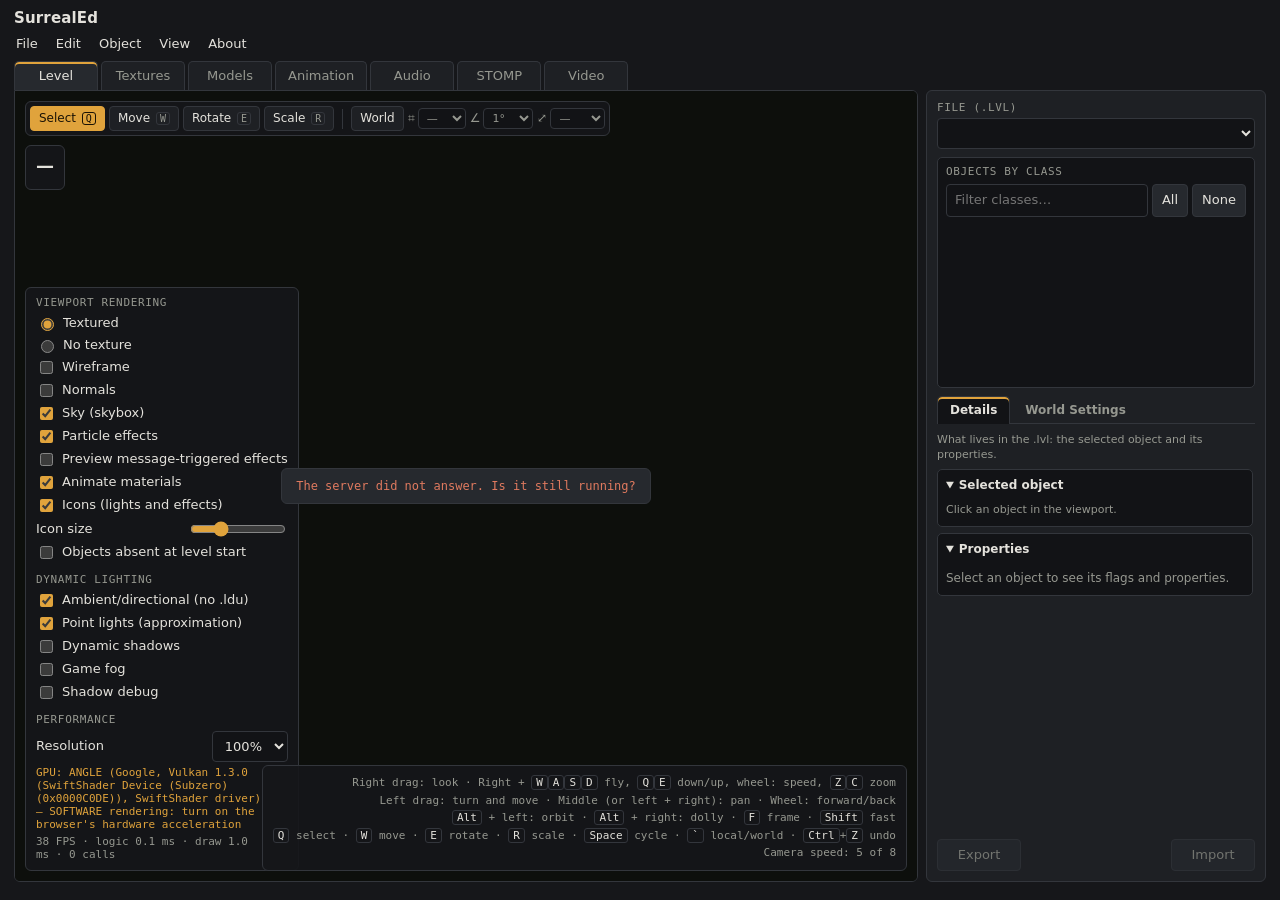
==== Editor/index.html @ 90a60e35 "Add files via upload" ====
<!doctype html>
<html lang="en">
<head>
<meta charset="utf-8">
<meta name="viewport" content="width=device-width,initial-scale=1">
<title>SurrealEd</title>
<link rel="stylesheet" href="RiotEditor.css">
</head>
<body>
<div id="App">
  <header id="TitleBar">
    <div class="Brand"><span class="BrandName">SurrealEd</span> <span class="BrandVersion" id="VersionLabel"></span></div>
    <div class="GameLabel" id="GameLabel"></div>
  </header>

  <nav id="MenuBar" aria-label="Menu">
    <div class="Menu">
      <button class="MenuButton" data-menu="FileMenu" data-i18n="MenuFile">Arquivo</button>
      <div class="MenuList" id="FileMenu" hidden>
        <button data-action="ChooseLevel" data-i18n="ActionChooseLevel">Escolher fase…</button>
        <button data-action="ReloadLevel" data-i18n="ActionReloadLevel">Recarregar fase</button>
        <hr>
        <button data-action="SaveLevel" data-i18n="ActionSave">Salvar .lvl</button>
        <button data-action="RestoreLevel" data-i18n="ActionRestore">Restaurar o .lvl original…</button>
      </div>
    </div>
    <div class="Menu">
      <button class="MenuButton" data-menu="EditMenu" data-i18n="MenuEdit">Editar</button>
      <div class="MenuList" id="EditMenu" hidden>
        <button data-action="Undo" data-i18n="ActionUndo">Undo</button>
        <button data-action="Redo" data-i18n="ActionRedo">Redo</button>
        <hr>
        <button data-action="Copy" data-i18n="ActionCopy">Copy (Ctrl+C)</button>
        <button data-action="Paste" data-i18n="ActionPaste">Paste (Ctrl+V)</button>
        <button data-action="Duplicate" data-i18n="ActionDuplicate">Duplicate (Ctrl+D)</button>
        <button data-action="Delete" data-i18n="ActionDelete">Delete (Del)</button>
        <hr>
        <button data-action="RevertSelection" data-i18n="ActionRevertSelection">Revert selected object</button>
        <button data-action="RevertAll" data-i18n="ActionRevertAll">Revert all changes</button>
      </div>
    </div>
    <div class="Menu">
      <button class="MenuButton" data-menu="ObjectMenu" data-i18n="MenuObject">Objeto</button>
      <div class="MenuList" id="ObjectMenu" hidden>
        <button data-action="FocusSelection" data-i18n="ActionFocusSelection">Enquadrar seleção</button>
        <button data-action="ClearSelection" data-i18n="ActionClearSelection">Limpar seleção</button>
      </div>
    </div>
    <div class="Menu">
      <button class="MenuButton" data-menu="ViewMenu" data-i18n="MenuView">Exibir</button>
      <div class="MenuList" id="ViewMenu" hidden>
        <button data-action="CameraOverview" data-i18n="CameraOverview">Visão geral</button>
        <button data-action="CameraStart" data-i18n="CameraStart">Início da fase</button>
        <hr>
        <button data-action="LanguagePT">Português</button>
        <button data-action="LanguageEN">English</button>
      </div>
    </div>
    <div class="Menu">
      <button class="MenuButton" data-action="About" data-i18n="MenuAbout">Sobre</button>
    </div>
  </nav>

  <nav id="Tabs" role="tablist" aria-label="Módulos">
    <button role="tab" class="Tab" data-tab="Level" aria-selected="true" data-i18n="TabLevel">Fase</button>
    <button role="tab" class="Tab" data-tab="Textures" aria-selected="false" data-i18n="TabTextures">Texturas</button>
    <button role="tab" class="Tab" data-tab="Models" aria-selected="false" data-i18n="TabModels">Modelos</button>
    <button role="tab" class="Tab" data-tab="Animation" aria-selected="false" data-i18n="TabAnimation">Animação</button>
    <button role="tab" class="Tab" data-tab="Audio" aria-selected="false" data-i18n="TabAudio">Áudio</button>
    <button role="tab" class="Tab" data-tab="STOMP" aria-selected="false">STOMP</button>
    <button role="tab" class="Tab" data-tab="Video" aria-selected="false" data-i18n="TabVideo">Vídeo</button>
  </nav>

  <main id="Workspace">
    <section id="ViewportArea" aria-label="Visor 3D">
      <div id="Viewport"></div>

      <div id="InfoOverlay" class="Overlay">
        <div class="InfoFile" id="InfoFile"></div>
        <div class="InfoName" id="InfoName">—</div>
        <dl class="InfoStats" id="InfoStats"></dl>
      </div>

      <div id="GizmoToolbar" class="Overlay" role="toolbar" aria-label="Gizmo">
        <button class="ToolButton" data-gizmo="select" title="Q"><span data-i18n="GizmoSelect">Select</span> <kbd>Q</kbd></button>
        <button class="ToolButton" data-gizmo="translate" title="W"><span data-i18n="GizmoMove">Move</span> <kbd>W</kbd></button>
        <button class="ToolButton" data-gizmo="rotate" title="E"><span data-i18n="GizmoRotate">Rotate</span> <kbd>E</kbd></button>
        <button class="ToolButton" data-gizmo="scale" title="R"><span data-i18n="GizmoScale">Scale</span> <kbd>R</kbd></button>
        <span class="ToolSep"></span>
        <button class="ToolButton" id="GizmoSpace" title="`"></button>
        <label class="ToolSnap" title="Grid"><span>⌗</span><select id="SnapMove"><option value="0">—</option><option value="0.1">0.1</option><option value="0.5">0.5</option><option value="1">1</option><option value="5">5</option></select></label>
        <label class="ToolSnap" title="Rotation"><span>∠</span><select id="SnapRotate"><option value="1">1°</option><option value="5">5°</option><option value="15">15°</option><option value="45">45°</option><option value="90">90°</option></select></label>
        <label class="ToolSnap" title="Scale"><span>⤢</span><select id="SnapScale"><option value="0">—</option><option value="0.1">0.1</option><option value="0.25">0.25</option></select></label>
      </div>

      <div id="RenderOverlay" class="Overlay">
        <div class="RenderTitle" data-i18n="ViewportRendering">Renderização</div>
        <label class="Radio"><input type="radio" name="RenderMode" value="Textured" checked> <span data-i18n="RenderTextured">Com textura</span></label>
        <label class="Radio"><input type="radio" name="RenderMode" value="NoTexture"> <span data-i18n="RenderNoTexture">Sem textura</span></label>
        <label class="Check"><input type="checkbox" id="RenderWireframe"> <span data-i18n="RenderWireframe">Wireframe</span></label>
        <label class="Check"><input type="checkbox" id="RenderNormals"> <span data-i18n="RenderNormals">Normais</span></label>
        <label class="Check"><input type="checkbox" id="RenderSky" checked> <span data-i18n="RenderSky">Céu (skybox)</span></label>
        <label class="Check"><input type="checkbox" id="RenderParticles" checked> <span data-i18n="RenderParticles">Efeitos de partículas</span></label>
        <label class="Check"><input type="checkbox" id="RenderParticlesOff"> <span data-i18n="RenderParticlesOff">Prévia dos efeitos ligados por mensagem</span></label>
        <label class="Check"><input type="checkbox" id="RenderAnimate" checked> <span data-i18n="RenderAnimate">Animar materiais</span></label>
        <label class="Check"><input type="checkbox" id="RenderLightIcons" checked> <span data-i18n="RenderLightIcons">Ícones (luzes e efeitos)</span></label>
        <label class="Check RenderRange"><span data-i18n="IconSize">Tamanho dos ícones</span> <input type="range" id="IconSize" min="0.02" max="0.16" step="0.005" value="0.06"></label>
        <label class="Check"><input type="checkbox" id="RenderDormant"> <span data-i18n="RenderDormant">Objetos fora do jogo no início</span></label>
        <div class="RenderTitle Sub" data-i18n="RenderDynamic">Iluminação dinâmica</div>
        <label class="Check"><input type="checkbox" id="LightWorld" checked> <span data-i18n="LightWorld">Ambiente/direcional (sem .ldu)</span></label>
        <label class="Check"><input type="checkbox" id="LightPoint" checked> <span data-i18n="LightPoint">Point Lights (aproximação)</span></label>
        <label class="Check"><input type="checkbox" id="ShadowOn"> <span data-i18n="ShadowOn">Dynamic shadows (as in game)</span></label>
        <label class="Check"><input type="checkbox" id="RenderFog"> <span data-i18n="RenderFog">Neblina do jogo</span></label>
        <label class="Check"><input type="checkbox" id="ShadowDebug"> <span data-i18n="ShadowDebug">Debug shadows (projection area)</span></label>
        <div class="RenderTitle Sub" data-i18n="Performance">Desempenho</div>
        <label class="Check RenderRange"><span data-i18n="Resolution">Resolução</span>
          <select id="Resolution"><option value="1">100%</option><option value="0.75">75%</option><option value="0.5">50%</option></select></label>
        <div id="PerfGpu" class="PerfLine"></div>
        <div id="PerfStats" class="PerfLine"></div>
      </div>

      <div id="KeysOverlay" class="Overlay Keys"><div data-i18n-html="KeysHelp"></div><div id="SpeedLabel"></div></div>

      <pre id="SelectionOverlay" class="Overlay" hidden aria-live="polite"></pre>

      <div id="StompBar" class="Overlay" hidden role="toolbar" aria-label="STOMP">
        <div class="StompBarRow">
          <b id="StompBarTitle">STOMP</b>
          <button class="ToolButton" id="StompBarPlay" data-i18n="AnimPlay">Play</button>
          <div class="TimeTrack"><input type="range" id="StompBarTime" min="0" max="1" step="0.001" value="0" aria-label="Time"></div>
          <span class="TimeLabel" id="StompBarLabel">0.00 s</span>
          <button class="ToolButton" id="StompBarClose" data-i18n="StompExit">Exit</button>
        </div>
        <div class="StompBarRow">
          <label class="Check"><input type="checkbox" id="StompBarCamera" checked> <span data-i18n="StompSceneCamera">Scene camera</span></label>
          <label class="Check"><input type="checkbox" id="StompBarSound" checked> <span data-i18n="StompSound">Sound</span></label>
          <span class="Muted" id="StompBarNote"></span>
        </div>
        <pre id="StompBarLog"></pre>
      </div>
      <div id="StompSubtitle" hidden></div>

      <div id="Loading" hidden><p id="LoadingText"></p></div>

      <div id="Placeholder" hidden>
        <div class="PlaceholderBox">
          <h2 id="PlaceholderTitle"></h2>
          <p data-i18n="PlaceholderText">Esta aba ainda não foi montada. Por enquanto só a aba Fase funciona.</p>
        </div>
      </div>
    </section>

    <aside id="SidePanel" aria-label="Painel">
      <div class="PanelBlock">
        <label class="BlockLabel" for="LevelSelect" data-i18n="FileSelectLevel">Arquivo (.lvl)</label>
        <select id="LevelSelect"></select>
      </div>

      <section class="Outliner" aria-labelledby="OutlinerTitle">
        <div class="OutlinerHead"><span class="BlockLabel" id="OutlinerTitle" data-i18n="SectionObjects">Objetos por classe</span></div>
        <div class="ClassTools">
          <input type="search" id="ClassFilter" data-i18n-placeholder="FilterPlaceholder" placeholder="Filtrar classes…" aria-label="Filtrar classes">
          <button class="Small" id="ClassAll" data-i18n="ShowAll">Todas</button>
          <button class="Small" id="ClassNone" data-i18n="ShowNone">Nenhuma</button>
        </div>
        <div id="ClassList" class="ClassList"></div>
      </section>

      <div class="PanelTabs" role="tablist" aria-label="Painel">
        <button role="tab" id="TabDetails" aria-controls="DetailsPane" aria-selected="true" data-i18n="PaneDetails">Details</button>
        <button role="tab" id="TabWorld" aria-controls="WorldPane" aria-selected="false" data-i18n="PaneWorld">World Settings</button>
      </div>

      <div class="PanelScroll" id="DetailsPane" role="tabpanel" aria-labelledby="TabDetails">
        <p class="PaneNote" data-i18n="PaneDetailsNote">O que está no .lvl: o objeto selecionado e as propriedades dele.</p>
        <details class="Section" open>
          <summary data-i18n="SectionSelection">Objeto selecionado</summary>
          <pre id="SelectionInfo" class="SelectionInfo Empty" data-i18n="SelectionEmpty">Clique num objeto no visor.</pre>
        </details>

        <details class="Section" open id="PropertiesSection">
          <summary data-i18n="SectionProperties">Properties</summary>
          <div id="PropertiesPanel" class="PropertiesPanel"><p class="Note" data-i18n="PropEmpty">Select an object to see its flags and properties.</p></div>
        </details>
      </div>

      <div class="PanelScroll" id="WorldPane" role="tabpanel" aria-labelledby="TabWorld" hidden>
        <p class="PaneNote" data-i18n="PaneWorldNote">O que vale para a fase inteira e o que ela puxa de fora (World Common, System, FX).</p>
        <details class="Section" open id="EnvironmentSection">
          <summary data-i18n="SectionEnvironment">Level environment</summary>
          <div id="EnvironmentPanel" class="EnvPanel"><p class="Note" data-i18n="EnvLoading">Reading the level environment…</p></div>
        </details>

        <details class="Section">
          <summary data-i18n="SectionLighting">Iluminação</summary>
          <label class="Check"><input type="checkbox" id="LightBaked" checked> <span data-i18n="LightBaked">Luz pré-calculada (.ldu)</span></label>
          <label class="Range"><span data-i18n="LightGain">Brilho</span> <input type="range" id="LightGain" min="0.5" max="4" step="0.05" value="1"><output id="LightGainValue"></output></label>
          <label class="Check"><input type="checkbox" id="SplatFade" checked> <span data-i18n="SplatFade">Terrain detail fades with distance</span></label>
          <label class="Range"><span data-i18n="LightAmbient">Ambiente</span> <input type="range" id="LightAmbient" min="0" max="0.6" step="0.01" value="0.06"><output id="LightAmbientValue"></output></label>
          <div class="ShadowBlock">
            <label class="Check"><input type="checkbox" id="ShadowMarkers"> <span data-i18n="ShadowMarkers">Mark shadow casters</span></label>
            <div class="ShadowFade"><span data-i18n="ShadowFade">Fade (m)</span>
              <input type="number" id="ShadowFadeStart" min="0" max="500" step="1" value="15" aria-label="Fade start">
              <span>→</span>
              <input type="number" id="ShadowFadeEnd" min="1" max="500" step="1" value="30" aria-label="Fade end"></div>
            <p class="Note" id="ShadowStatus"></p>
          </div>
        </details>

        <details class="Section">
          <summary data-i18n="SectionCells">Salas e portais</summary>
          <label class="Check"><input type="checkbox" id="CellShow"> <span data-i18n="CellShow">Mostrar salas, células e portais</span></label>
          <select id="CellSelect" disabled></select>
          <button class="Small" id="CellGo" disabled data-i18n="CellGo">Ir até a sala</button>
          <p class="Note" id="CellNote" data-i18n="CellNote">Laranja: sala escolhida · azul: o que ela enxerga (PVS) · verde: portais.</p>
        </details>
      </div>

      <div class="PanelButtons">
        <button class="Button" disabled data-i18n="Export" title="Em breve">Exportar</button>
        <button class="Button" disabled data-i18n="Import" title="Em breve">Importar</button>
      </div>
    </aside>
    <section id="TexturesPane" class="AssetPane" hidden aria-label="Textures">
      <aside class="AssetList">
        <label class="BlockLabel" for="TexPackage" data-i18n="AssetPackage">Package</label>
        <select id="TexPackage" class="PackageSelect"></select>
        <input type="search" id="TexFilter" data-i18n-placeholder="TexFilterPlaceholder" placeholder="Filter: ref, size, format…" aria-label="Filter textures">
        <div class="AssetCount" id="TexCount"></div>
        <div id="TexGrid" class="TexGrid" role="listbox" aria-label="Textures"></div>
      </aside>
      <section class="AssetStage TexStage" id="TexStage">
        <canvas id="TexCanvas"></canvas>
        <div class="Overlay StageTools" role="toolbar">
          <div class="ToolGroup">
            <button class="ToolButton" data-texzoom="fit" data-i18n="TexFit">Fit</button>
            <button class="ToolButton" data-texzoom="1">1:1</button>
            <button class="ToolButton" data-texzoom="2">2×</button>
            <button class="ToolButton" data-texzoom="4">4×</button>
          </div>
          <div class="ToolGroup">
            <button class="ToolButton" data-texchannel="rgba">RGBA</button>
            <button class="ToolButton" data-texchannel="rgb">RGB</button>
            <button class="ToolButton" data-texchannel="alpha">Alpha</button>
          </div>
          <label class="Check"><input type="checkbox" id="TexTile"> <span data-i18n="TexTile">Tile 3×3</span></label>
        </div>
        <p class="StageEmpty" id="TexEmpty" data-i18n="TexEmpty">Pick a texture on the left.</p>
      </section>
      <aside class="AssetInfo" id="TexInfo"></aside>
    </section>

    <section id="ModelsPane" class="AssetPane" hidden aria-label="Models">
      <aside class="AssetList">
        <label class="BlockLabel" for="ModelPackage" data-i18n="AssetPackage">Package</label>
        <select id="ModelPackage" class="PackageSelect"></select>
        <input type="search" id="ModelFilter" data-i18n-placeholder="ModelFilterPlaceholder" placeholder="Filter: ref or class…" aria-label="Filter models">
        <label class="Check"><input type="checkbox" id="ModelSkinnedOnly"> <span data-i18n="ModelSkinnedOnly">Only skinned (with skeleton)</span></label>
        <div class="AssetCount" id="ModelCount"></div>
        <div id="ModelList" class="AssetRows" role="listbox" aria-label="Models"></div>
      </aside>
      <section class="AssetStage" id="ModelStage">
        <div class="StageViewport" id="ModelViewport"></div>
        <div class="Overlay StageTools" role="toolbar">
          <label class="Radio"><input type="radio" name="ModelRender" value="Textured" checked> <span data-i18n="RenderTextured">Textured</span></label>
          <label class="Radio"><input type="radio" name="ModelRender" value="NoTexture"> <span data-i18n="RenderNoTexture">No texture</span></label>
          <label class="Check"><input type="checkbox" id="ModelWire"> <span data-i18n="RenderWireframe">Wireframe</span></label>
          <label class="Check"><input type="checkbox" id="ModelBones"> <span data-i18n="ShowSkeleton">Skeleton</span></label>
          <label class="Check"><input type="checkbox" id="ModelGrid" checked> <span data-i18n="ShowGrid">Grid</span></label>
        </div>
        <div class="Overlay Keys StageKeys" data-i18n-html="AssetKeys"></div>
        <p class="StageEmpty" id="ModelEmpty" data-i18n="ModelEmpty">Pick a model on the left.</p>
      </section>
      <aside class="AssetInfo" id="ModelInfo"></aside>
    </section>

    <section id="AnimationPane" class="AssetPane" hidden aria-label="Animation">
      <aside class="AssetList">
        <label class="BlockLabel" for="AnimPackage" data-i18n="AssetPackage">Package</label>
        <select id="AnimPackage" class="PackageSelect"></select>
        <input type="search" id="AnimFilter" data-i18n-placeholder="AnimFilterPlaceholder" placeholder="Filter: ref or model…" aria-label="Filter animations">
        <div class="AssetCount" id="AnimCount"></div>
        <div id="AnimList" class="AssetRows" role="listbox" aria-label="Animations"></div>
      </aside>
      <section class="AssetStage" id="AnimStage">
        <div class="StageViewport" id="AnimViewport"></div>
        <div class="Overlay StageTools" role="toolbar">
          <label class="BlockLabel" for="AnimModel" data-i18n="AnimModel">Model</label>
          <select id="AnimModel"></select>
          <label class="Check"><input type="checkbox" id="AnimBones"> <span data-i18n="ShowSkeleton">Skeleton</span></label>
          <label class="Check"><input type="checkbox" id="AnimInPlace" checked> <span data-i18n="AnimInPlace">In place</span></label>
        </div>
        <div class="Timeline" id="AnimTimeline">
          <button class="ToolButton" id="AnimPlay" data-i18n="AnimPlay">Play</button>
          <div class="TimeTrack"><input type="range" id="AnimTime" min="0" max="1" step="0.001" value="0" aria-label="Time"><div class="EventMarks" id="AnimMarks"></div></div>
          <span class="TimeLabel" id="AnimTimeLabel">0.00 s</span>
          <select id="AnimSpeed" aria-label="Speed"><option value="0.25">0.25×</option><option value="0.5">0.5×</option><option value="1" selected>1×</option><option value="2">2×</option></select>
          <label class="Check"><input type="checkbox" id="AnimLoop" checked> <span data-i18n="AnimLoop">Loop</span></label>
        </div>
        <p class="StageEmpty" id="AnimEmpty" data-i18n="AnimEmpty">Pick an animation on the left.</p>
      </section>
      <aside class="AssetInfo" id="AnimInfo"></aside>
    </section>
    <section id="AudioPane" class="AssetPane" hidden aria-label="Audio">
      <aside class="AssetList">
        <label class="BlockLabel" for="AudioPackage" data-i18n="AssetPackage">Package</label>
        <select id="AudioPackage" class="PackageSelect"></select>
        <input type="search" id="AudioFilter" data-i18n-placeholder="AudioFilterPlaceholder" placeholder="Filter: ref or spoken text…" aria-label="Filter sounds">
        <label class="Check"><input type="checkbox" id="AudioSpokenOnly"> <span data-i18n="AudioSpokenOnly">Only lines with text</span></label>
        <div class="AssetCount" id="AudioCount"></div>
        <div id="AudioList" class="AssetRows" role="listbox" aria-label="Sounds"></div>
      </aside>
      <section class="AssetStage MediaStage" id="AudioStage">
        <canvas id="AudioWave" class="WaveCanvas"></canvas>
        <div class="Timeline">
          <button class="ToolButton" id="AudioPlay" data-i18n="AnimPlay">Play</button>
          <button class="ToolButton" id="AudioStop" data-i18n="AudioStop">Stop</button>
          <span class="TimeLabel" id="AudioTime">0.00 s</span>
          <label class="Check"><input type="checkbox" id="AudioLoop"> <span data-i18n="AnimLoop">Loop</span></label>
          <label class="Check"><input type="checkbox" id="AudioLips" checked> <span data-i18n="AudioLips">Lip-sync curve</span></label>
          <label class="Range"><span data-i18n="AudioVolume">Volume</span> <input type="range" id="AudioVolume" min="0" max="1" step="0.05" value="0.8"></label>
        </div>
        <p class="StageEmpty" id="AudioEmpty" data-i18n="AudioEmpty">Pick a sound on the left.</p>
      </section>
      <aside class="AssetInfo" id="AudioInfo"></aside>
    </section>

    <section id="STOMPPane" class="AssetPane" hidden aria-label="STOMP">
      <aside class="AssetList">
        <label class="BlockLabel" for="StompPackage" data-i18n="AssetPackage">Package</label>
        <select id="StompPackage" class="PackageSelect"></select>
        <input type="search" id="StompFilter" data-i18n-placeholder="StompFilterPlaceholder" placeholder="Filter: ref or track name…" aria-label="Filter sequences">
        <div class="AssetCount" id="StompCount"></div>
        <div id="StompList" class="AssetRows" role="listbox" aria-label="Sequences"></div>
      </aside>
      <section class="AssetStage MediaStage StompStage" id="StompStage">
        <div class="DopeSheet" id="StompSheet"></div>
        <canvas id="StompMap" class="StompMap"></canvas>
        <div class="Timeline">
          <button class="ToolButton" id="StompPlay" data-i18n="AnimPlay">Play</button>
          <div class="TimeTrack"><input type="range" id="StompTime" min="0" max="1" step="0.001" value="0" aria-label="Time"></div>
          <span class="TimeLabel" id="StompTimeLabel">0.00 s</span>
          <label class="Check"><input type="checkbox" id="StompSound" checked> <span data-i18n="StompSound">Sound</span></label>
        </div>
        <p class="StageEmpty" id="StompEmpty" data-i18n="StompEmpty">Pick a sequence on the left.</p>
      </section>
      <aside class="AssetInfo" id="StompInfo"></aside>
    </section>

    <section id="VideoPane" class="AssetPane" hidden aria-label="Video">
      <aside class="AssetList">
        <label class="BlockLabel" for="VideoPackage" data-i18n="AssetPackage">Package</label>
        <select id="VideoPackage" class="PackageSelect"></select>
        <div class="AssetCount" id="VideoCount"></div>
        <div id="VideoList" class="AssetRows" role="listbox" aria-label="Videos"></div>
      </aside>
      <section class="AssetStage MediaStage" id="VideoStage">
        <video id="VideoPlayer" controls playsinline hidden></video>
        <p class="StageEmpty" id="VideoEmpty" data-i18n="VideoEmpty">Pick a video on the left.</p>
      </section>
      <aside class="AssetInfo" id="VideoInfo"></aside>
    </section>
  </main>

  <footer id="StatusBar"><span id="StatusText"></span><span id="StatusRight"></span></footer>
</div>

<dialog id="AboutDialog">
  <h2>SurrealEd <span id="AboutVersion"></span></h2>
  <p data-i18n="AboutText">Editor de arquivos do Riot Engine para The Suffering (2004) e The Suffering: Ties That Bind (2005). Lê os arquivos direto da pasta do jogo.</p>
  <p data-i18n="AboutLicense">Licença MIT. Projeto de fã, sem ligação com a Surreal Software, a Midway ou a Warner Bros.</p>
  <form method="dialog"><button class="Button">OK</button></form>
</dialog>

<script src="lib/three.min.js"></script>
<script src="RiotStrings.js"></script>
<script src="RiotTextureDecoder.js"></script>
<script src="RiotTextureEncoder.js"></script>
<script src="RiotCameraControls.js"></script>
<script src="RiotViewport.js"></script>
<script src="lib/TransformControls.js"></script>
<script src="RiotShadows.js"></script>
<script src="RiotStompPlayer.js"></script>
<script src="RiotParticles.js"></script>
<script src="RiotLevelView.js"></script>
<script src="RiotGizmo.js"></script>
<script src="RiotAssetTabs.js"></script>
<script src="RiotMediaTabs.js"></script>
<script src="RiotColorPicker.js"></script>
<script src="RiotEditor.js"></script>
</body>
</html>
---- Editor/RiotEditor.css ----
/* SurrealEd — layout do rascunho no Figma: barra de título, menu, abas, visor à esquerda, painel à direita, barra de status.
   Ferramenta de trabalho: tema escuro neutro, um único acento (âmbar das lâmpadas de sódio do jogo). */
:root {
  --Background: #16171a;
  --Surface: #1e2024;
  --SurfaceRaised: #26292e;
  --Field: #121316;
  --Line: #33363c;
  --Text: #e4e2dc;
  --Muted: #969890;
  --Accent: #e0a33c;
  --AccentText: #1b1305;
  --Danger: #e07a5f;
  --FontUI: system-ui, -apple-system, "Segoe UI", Roboto, sans-serif;
  --FontMono: ui-monospace, "Cascadia Mono", Consolas, "SFMono-Regular", monospace;
  color-scheme: dark;
}
* { box-sizing: border-box; }
html, body { height: 100%; margin: 0; }
body { background: var(--Background); color: var(--Text); font: 13px/1.4 var(--FontUI); overflow: hidden; }
button, input, select { font: inherit; color: inherit; }
button:focus-visible, select:focus-visible, input:focus-visible, summary:focus-visible { outline: 2px solid var(--Accent); outline-offset: 1px; }

#App { display: grid; grid-template-rows: auto auto auto 1fr auto; height: 100vh; }

/* barra de título e menu */
#TitleBar { display: flex; align-items: baseline; justify-content: space-between; gap: 12px; padding: 8px 14px 2px; }
.BrandName { font-weight: 700; font-size: 15px; letter-spacing: .01em; }
.BrandVersion { font: 12px var(--FontMono); color: var(--Muted); }
.GameLabel { font: 12px var(--FontMono); color: var(--Accent); text-align: right; overflow: hidden; text-overflow: ellipsis; white-space: nowrap; }
#MenuBar { display: flex; gap: 2px; padding: 0 8px 4px; }
.Menu { position: relative; }
.MenuButton { background: none; border: 0; padding: 4px 8px; border-radius: 4px; cursor: pointer; color: var(--Text); }
.MenuButton:hover, .MenuButton[aria-expanded="true"] { background: var(--SurfaceRaised); }
.MenuList { position: absolute; top: 100%; left: 0; z-index: 20; min-width: 210px; background: var(--SurfaceRaised); border: 1px solid var(--Line);
  border-radius: 6px; padding: 4px; display: flex; flex-direction: column; box-shadow: 0 8px 24px #0008; }
.MenuList[hidden] { display: none; }
.MenuList button { text-align: left; background: none; border: 0; padding: 6px 10px; border-radius: 4px; cursor: pointer; }
.MenuList button:hover:not(:disabled) { background: var(--Accent); color: var(--AccentText); }
.MenuList button:disabled { color: var(--Muted); cursor: default; }
.MenuList hr { border: 0; border-top: 1px solid var(--Line); margin: 4px 2px; width: auto; }

/* abas */
#Tabs { display: flex; gap: 3px; padding: 0 14px; overflow-x: auto; scrollbar-width: none; }
.Tab { flex: none; min-width: 84px; padding: 5px 12px; background: var(--Surface); border: 1px solid var(--Line); border-bottom: 0;
  border-radius: 5px 5px 0 0; color: var(--Muted); cursor: pointer; }
.Tab:hover { color: var(--Text); }
.Tab[aria-selected="true"] { background: var(--SurfaceRaised); color: var(--Text); box-shadow: inset 0 2px 0 var(--Accent); }

/* área de trabalho */
#Workspace { display: grid; grid-template-columns: minmax(0, 1fr) 340px; gap: 8px; padding: 0 14px 8px; min-height: 0; }
#ViewportArea { position: relative; background: #0d0f0c; border: 1px solid var(--Line); border-radius: 0 6px 6px 6px; overflow: hidden; min-height: 0; }
#Viewport { position: absolute; inset: 0; }
#Viewport canvas { display: block; width: 100%; height: 100%; outline: none; }

.Overlay { position: absolute; background: #16171ae6; border: 1px solid var(--Line); border-radius: 6px; padding: 8px 10px; }
#InfoOverlay { top: 54px; left: 10px; max-width: min(320px, calc(100% - 20px)); pointer-events: none; }
.InfoFile { font: 11px var(--FontMono); color: var(--Accent); text-transform: uppercase; letter-spacing: .06em; }
.InfoName { font-weight: 700; font-size: 18px; line-height: 1.15; margin: 2px 0 4px; overflow-wrap: anywhere; }
.InfoStats { display: grid; grid-template-columns: auto auto; gap: 1px 10px; margin: 0; font: 11px var(--FontMono); color: var(--Muted); }
.InfoStats dd { margin: 0; color: var(--Text); text-align: right; font-variant-numeric: tabular-nums; }
#RenderOverlay { left: 10px; bottom: 10px; display: flex; flex-direction: column; gap: 2px; }
.RenderTitle { font: 11px var(--FontMono); color: var(--Muted); text-transform: uppercase; letter-spacing: .06em; margin-bottom: 2px; }
.Keys { right: 10px; bottom: 10px; font: 11px/1.6 var(--FontMono); color: var(--Muted); pointer-events: none; text-align: right; }
.Keys kbd { font: inherit; color: var(--Text); border: 1px solid var(--Line); border-radius: 3px; padding: 0 4px; }
#SelectionOverlay { right: 10px; top: 54px; max-width: min(360px, calc(100% - 20px)); margin: 0; font: 11px/1.5 var(--FontMono); white-space: pre-wrap;
  word-break: break-word; border-color: var(--Accent); }
#SelectionOverlay[hidden] { display: none; }
#Loading { position: absolute; inset: 0; display: flex; align-items: center; justify-content: center; pointer-events: none; }
#Loading[hidden] { display: none; }
#Loading p { background: var(--SurfaceRaised); border: 1px solid var(--Line); border-radius: 6px; padding: 10px 14px; font: 12px var(--FontMono); }
#Loading p.Error { color: var(--Danger); }
#Placeholder { position: absolute; inset: 0; display: flex; align-items: center; justify-content: center; background: var(--Background); }
#Placeholder[hidden] { display: none; }
.PlaceholderBox { max-width: 360px; text-align: center; color: var(--Muted); padding: 16px; }
.PlaceholderBox h2 { color: var(--Text); margin: 0 0 8px; font-size: 18px; }

/* painel lateral */
#SidePanel { display: flex; flex-direction: column; gap: 8px; min-height: 0; background: var(--Surface); border: 1px solid var(--Line); border-radius: 6px; padding: 10px; }
.PanelBlock { display: flex; flex-direction: column; gap: 4px; }
.BlockLabel { font: 11px var(--FontMono); color: var(--Muted); text-transform: uppercase; letter-spacing: .06em; }
select, input[type=search] { width: 100%; background: var(--Field); border: 1px solid var(--Line); border-radius: 4px; padding: 6px 8px; }
.PanelScroll { flex: 1; min-height: 0; overflow: auto; display: flex; flex-direction: column; gap: 6px; padding-right: 2px; }
.Section { background: var(--Field); border: 1px solid var(--Line); border-radius: 5px; padding: 0 8px; }
.Section summary { cursor: pointer; padding: 7px 0; font-weight: 600; font-size: 12px; list-style-position: inside; }
.Section[open] { padding-bottom: 8px; }
.Section > * + * { margin-top: 6px; }
.ClassTools { display: grid; grid-template-columns: 1fr auto auto; gap: 4px; }
.ClassList { display: flex; flex-direction: column; overflow: auto; min-height: 0; flex: 1; }
.ClassList label { display: flex; align-items: center; gap: 6px; padding: 2px 0; cursor: pointer; }
.ClassList label .Name { overflow: hidden; text-overflow: ellipsis; white-space: nowrap; }
.ClassList label .Count { margin-left: auto; font: 11px var(--FontMono); color: var(--Muted); font-variant-numeric: tabular-nums; }
.ClassList label[hidden] { display: none; }
.SelectionInfo { margin: 0; font: 11px/1.55 var(--FontMono); white-space: pre-wrap; word-break: break-word; }
.SelectionInfo.Empty { color: var(--Muted); font-family: var(--FontUI); }
.Check, .Radio { display: flex; align-items: center; gap: 6px; cursor: pointer; padding: 1px 0; }
input[type=checkbox], input[type=radio], input[type=range] { accent-color: var(--Accent); }
.Range { display: grid; grid-template-columns: 70px 1fr 48px; align-items: center; gap: 6px; color: var(--Muted); font-size: 12px; }
.Range output { font: 11px var(--FontMono); color: var(--Text); text-align: right; }
.Note { margin: 0; color: var(--Muted); font-size: 12px; }
.Small, .Button { background: var(--SurfaceRaised); border: 1px solid var(--Line); border-radius: 4px; padding: 4px 9px; cursor: pointer; }
.Small:hover:not(:disabled), .Button:hover:not(:disabled) { border-color: var(--Accent); }
.Small:disabled, .Button:disabled { color: var(--Muted); cursor: not-allowed; opacity: .7; }
.PanelButtons { display: flex; justify-content: space-between; gap: 8px; }
.PanelButtons .Button { min-width: 84px; padding: 6px 12px; }

#StatusBar { display: flex; justify-content: space-between; gap: 12px; padding: 4px 14px 6px; font: 11px var(--FontMono); color: var(--Muted); }
#StatusRight { text-align: right; }

dialog { background: var(--SurfaceRaised); color: var(--Text); border: 1px solid var(--Line); border-radius: 8px; max-width: 420px; }
dialog::backdrop { background: #0009; }
dialog h2 { margin-top: 0; font-size: 18px; }

@media (max-width: 760px) {
  #App { height: auto; min-height: 100vh; }
  body { overflow: auto; }
  #Workspace { grid-template-columns: 1fr; padding: 0 8px 8px; }
  #Tabs { padding: 0 8px; }
  #ViewportArea { height: 62vh; }
  #SidePanel { max-height: none; }
  .Keys { display: none; }
}
@media (prefers-reduced-motion: reduce) { * { transition: none !important; } }

/* painel de propriedades / properties panel */
.PropertiesPanel { display: flex; flex-direction: column; gap: 8px; }
.PropHeader { font: 11px/1.5 var(--FontMono); color: var(--Muted); }
.PropHeader b { color: var(--Text); font: 600 13px var(--FontUI); display: block; }
.PropGroupTitle { font: 11px var(--FontMono); color: var(--Muted); text-transform: uppercase; letter-spacing: .06em; margin-top: 2px; }
.TransformGrid { display: grid; grid-template-columns: 62px repeat(3, minmax(0, 1fr)); gap: 3px 4px; align-items: center; font-size: 12px; }
.TransformGrid span { color: var(--Muted); }
.TransformGrid input { width: 100%; min-width: 0; background: var(--Surface); border: 1px solid var(--Line); border-radius: 3px; padding: 2px 4px; font: 11px var(--FontMono); }
.FlagList { display: flex; flex-direction: column; }
.FlagList label { display: flex; align-items: center; gap: 6px; font-size: 12px; padding: 1px 0; }
.FlagList label.Unconfirmed span.Name { color: var(--Muted); }
.FlagList code { margin-left: auto; font: 10px var(--FontMono); color: var(--Muted); }
.PropTable { width: 100%; border-collapse: collapse; font-size: 11px; table-layout: fixed; }
.PropTable th { text-align: left; font: 10px var(--FontMono); color: var(--Muted); text-transform: uppercase; padding: 2px 4px; border-bottom: 1px solid var(--Line); }
.PropTable td { padding: 3px 4px; border-bottom: 1px solid #ffffff0d; vertical-align: top; overflow-wrap: anywhere; }
.PropTable td.Index { width: 28px; font-family: var(--FontMono); color: var(--Muted); }
.PropTable td.Type { width: 58px; font-family: var(--FontMono); color: var(--Muted); }
.PropTable td.Value { font-family: var(--FontMono); }
.PropTable tr.Overridden td.Value { color: var(--Accent); }
.PropTable td.Value small { display: block; color: var(--Muted); }
.PropTable .PropName { display: block; font-family: var(--FontUI); color: var(--Text); }
.PropFilter { display: flex; align-items: center; gap: 6px; font-size: 12px; }

/* barra do gizmo / gizmo toolbar */
#GizmoToolbar { top: 10px; left: 10px; display: flex; align-items: center; gap: 4px; padding: 4px; flex-wrap: wrap; max-width: calc(100% - 20px); }
.ToolButton { background: var(--Surface); border: 1px solid var(--Line); border-radius: 4px; padding: 3px 8px; cursor: pointer; font-size: 12px; }
.ToolButton kbd { font: 10px var(--FontMono); color: var(--Muted); border: 1px solid var(--Line); border-radius: 3px; padding: 0 3px; margin-left: 2px; }
.ToolButton[aria-pressed="true"] { background: var(--Accent); color: var(--AccentText); border-color: var(--Accent); }
.ToolButton[aria-pressed="true"] kbd { color: var(--AccentText); border-color: var(--AccentText); }
.ToolSep { width: 1px; height: 20px; background: var(--Line); margin: 0 4px; }
.ToolSnap { display: flex; align-items: center; gap: 3px; font-size: 12px; color: var(--Muted); }
.ToolSnap select { width: auto; padding: 2px 4px; font-size: 11px; }
.TransformGrid input.Changed { border-color: var(--Accent); color: var(--Accent); }
#StatusText.Dirty { color: var(--Accent); }

/* ambiente da fase / level environment */
.EnvPanel { display: flex; flex-direction: column; gap: 8px; }
.EnvHead { font: 11px/1.5 var(--FontMono); color: var(--Muted); }
.EnvHead b { color: var(--Text); font: 600 12px var(--FontUI); }
.EnvCard { border: 1px solid var(--Line); border-radius: 5px; padding: 7px 8px; display: flex; flex-direction: column; gap: 4px; background: var(--Field); }
.EnvCard.Main { border-color: var(--Accent); }
.EnvCardTitle { display: flex; justify-content: space-between; gap: 6px; align-items: baseline; flex-wrap: wrap; }
.EnvCardTitle b { font-weight: 600; }
.EnvTag { font: 10px var(--FontMono); padding: 0 5px; border-radius: 3px; background: var(--SurfaceRaised); color: var(--Muted); white-space: nowrap; }
.EnvTag.Shared { color: var(--Accent); background: #3a2c12; }
.EnvFrom { font: 11px var(--FontMono); color: var(--Muted); }
.EnvFields { display: grid; grid-template-columns: auto minmax(0, 1fr); gap: 1px 10px; font-size: 11.5px; }
.EnvFields .Label { white-space: nowrap; }
.EnvFields .Label.Unknown { color: var(--Muted); }
.EnvFields .Value { font-family: var(--FontMono); text-align: right; display: flex; flex-wrap: wrap; gap: 0 5px; align-items: center; justify-content: flex-end; min-width: 0; overflow-wrap: anywhere; }
.EnvFields .Value small { color: var(--Muted); }
.Swatch { width: 12px; height: 12px; border-radius: 2px; border: 1px solid #ffffff40; display: inline-block; }
.EnvUsedBy { font-size: 11px; color: var(--Muted); overflow-wrap: anywhere; }
.EnvList { display: flex; flex-direction: column; gap: 2px; }
.EnvRow { display: grid; grid-template-columns: auto 1fr auto; gap: 6px; align-items: center; font: 11px var(--FontMono); padding: 2px 0; }
.EnvRow .Small { padding: 1px 7px; font: 11px var(--FontUI); }
.EnvSub { font: 11px var(--FontMono); color: var(--Muted); text-transform: uppercase; letter-spacing: .06em; margin-top: 4px; }

/* outliner + abas Details / World Settings (como na Unreal) */
.Outliner { display: flex; flex-direction: column; gap: 6px; background: var(--Field); border: 1px solid var(--Line); border-radius: 5px; padding: 7px 8px; height: 30%; min-height: 150px; }
.OutlinerHead { display: flex; justify-content: space-between; align-items: baseline; }
.PanelTabs { display: flex; gap: 2px; border-bottom: 1px solid var(--Line); }
.PanelTabs button { background: none; border: 1px solid transparent; border-bottom: none; border-radius: 5px 5px 0 0; padding: 5px 12px; cursor: pointer; color: var(--Muted); font-weight: 600; font-size: 12px; margin-bottom: -1px; }
.PanelTabs button[aria-selected="true"] { background: var(--Field); border-color: var(--Line); color: var(--Text); box-shadow: inset 0 2px 0 var(--Accent); }
.PanelTabs button:hover { color: var(--Text); }
.PaneNote { margin: 0; font-size: 11px; color: var(--Muted); }
.PanelScroll[hidden] { display: none; }

/* abas de recursos: Texturas, Modelos, Animação / asset tabs */
#Workspace.AssetMode { grid-template-columns: minmax(0, 1fr); }
#Workspace.AssetMode #ViewportArea, #Workspace.AssetMode #SidePanel { display: none; }
.AssetPane { display: grid; grid-template-columns: 300px minmax(0, 1fr) 300px; gap: 8px; min-height: 0; }
.AssetPane[hidden] { display: none; }
.AssetList, .AssetInfo { display: flex; flex-direction: column; gap: 6px; min-height: 0; background: var(--Surface); border: 1px solid var(--Line); border-radius: 6px; padding: 10px; }
.AssetInfo { overflow: auto; }
.AssetList input[type=search], .AssetList select, .StageTools select { background: var(--Field); border: 1px solid var(--Line); border-radius: 4px; padding: 5px 7px; color: var(--Text); min-width: 0; }
.AssetCount { font: 11px var(--FontMono); color: var(--Muted); }
.AssetStage { position: relative; background: #0d0f0c; border: 1px solid var(--Line); border-radius: 0 6px 6px 6px; overflow: hidden; min-height: 0; }
.StageViewport { position: absolute; inset: 0; }
.StageViewport canvas { display: block; width: 100%; height: 100%; outline: none; }
.StageTools { top: 10px; left: 10px; display: flex; flex-wrap: wrap; gap: 6px 12px; align-items: center; max-width: calc(100% - 20px); }
.ToolGroup { display: flex; gap: 2px; }
.StageKeys { right: 10px; bottom: 10px; }
.StageEmpty { position: absolute; inset: 0; margin: 0; display: flex; align-items: center; justify-content: center; color: var(--Muted); pointer-events: none; }
.StageEmpty[hidden] { display: none; }
.ToolButton[aria-pressed="true"] { background: var(--Accent); color: var(--AccentText); border-color: var(--Accent); }

/* lista de linhas (modelos, animações) */
.AssetRows { flex: 1; min-height: 0; overflow: auto; display: flex; flex-direction: column; border-top: 1px solid var(--Line); }
.AssetRow { display: grid; grid-template-columns: auto 1fr auto; gap: 2px 8px; padding: 5px 6px; border-bottom: 1px solid #ffffff0d; cursor: pointer; align-items: baseline; }
.AssetRow:hover { background: var(--SurfaceRaised); }
.AssetRow[aria-selected="true"] { background: #3a2c12; box-shadow: inset 2px 0 0 var(--Accent); }
.AssetRow .Ref { font: 12px var(--FontMono); }
.AssetRow .Name { min-width: 0; overflow: hidden; text-overflow: ellipsis; white-space: nowrap; }
.AssetRow .Meta { font: 11px var(--FontMono); color: var(--Muted); text-align: right; white-space: nowrap; }
.AssetRow .Sub { grid-column: 1 / -1; font: 11px var(--FontMono); color: var(--Muted); overflow: hidden; text-overflow: ellipsis; white-space: nowrap; }
.Badge { font: 10px var(--FontMono); padding: 0 5px; border-radius: 3px; background: var(--SurfaceRaised); color: var(--Muted); }
.Badge.Accent { color: var(--Accent); background: #3a2c12; }

/* grade de texturas */
.TexGrid { flex: 1; min-height: 0; overflow: auto; display: grid; grid-template-columns: repeat(auto-fill, minmax(84px, 1fr)); gap: 6px; align-content: start; border-top: 1px solid var(--Line); padding-top: 6px; }
.TexTile { display: flex; flex-direction: column; gap: 2px; padding: 3px; border: 1px solid transparent; border-radius: 4px; cursor: pointer; background: none; color: inherit; text-align: left; }
.TexTile:hover { border-color: var(--Line); }
.TexTile[aria-selected="true"] { border-color: var(--Accent); background: #3a2c12; }
.TexTile canvas { width: 100%; aspect-ratio: 1; display: block; border-radius: 2px;
  background: repeating-conic-gradient(#2a2c30 0% 25%, #1c1d20 0% 50%) 0 0 / 12px 12px; image-rendering: auto; }
.TexTile span { font: 10px var(--FontMono); color: var(--Muted); overflow: hidden; text-overflow: ellipsis; white-space: nowrap; }
.TexTile b { font: 11px var(--FontMono); font-weight: 400; color: var(--Text); }
.TexStage { background: repeating-conic-gradient(#202226 0% 25%, #17181b 0% 50%) 0 0 / 24px 24px; }
.TexStage canvas { position: absolute; left: 50%; top: 50%; transform: translate(-50%, -50%); image-rendering: pixelated; box-shadow: 0 0 0 1px #ffffff20; }


/* painel de informações */
.InfoTitle { font-weight: 700; font-size: 16px; overflow-wrap: anywhere; }
.InfoSub { font: 11px var(--FontMono); color: var(--Muted); }
.InfoGrid { display: grid; grid-template-columns: auto minmax(0, 1fr); gap: 2px 12px; font-size: 12px; margin: 0; }
.InfoGrid dt { color: var(--Muted); }
.InfoGrid dd { margin: 0; font-family: var(--FontMono); text-align: right; overflow-wrap: anywhere; }
.InfoHeading { font: 11px var(--FontMono); color: var(--Muted); text-transform: uppercase; letter-spacing: .06em; margin-top: 6px; }
.InfoTable { width: 100%; border-collapse: collapse; font: 11px var(--FontMono); table-layout: fixed; }
.InfoTable th { text-align: left; color: var(--Muted); font-weight: 400; border-bottom: 1px solid var(--Line); padding: 2px 3px; }
.InfoTable td { padding: 2px 3px; border-bottom: 1px solid #ffffff0d; overflow-wrap: anywhere; vertical-align: top; }
.InfoTable tr.Link { cursor: pointer; }
.InfoTable tr.Link:hover td { background: var(--SurfaceRaised); }
.InfoActions { display: flex; gap: 6px; flex-wrap: wrap; }

/* linha do tempo / timeline */
.Timeline { position: absolute; left: 10px; right: 10px; bottom: 10px; display: flex; align-items: center; gap: 10px; background: #16171ae6; border: 1px solid var(--Line); border-radius: 6px; padding: 6px 10px; }
.Timeline select { background: var(--Field); border: 1px solid var(--Line); border-radius: 4px; padding: 3px 5px; flex: none; width: auto; }
.Timeline > .ToolButton, .Timeline > label { flex: none; }
.TimeTrack { position: relative; flex: 1 1 auto; min-width: 80px; }
.TimeTrack input { width: 100%; accent-color: var(--Accent); }
.EventMarks { position: absolute; left: 0; right: 0; top: -6px; height: 6px; pointer-events: none; }
.EventMarks i { position: absolute; top: 0; width: 2px; height: 6px; background: var(--Accent); transform: translateX(-1px); }
.EventMarks i.Attached { background: #6fbfac; }
.TimeLabel { font: 12px var(--FontMono); min-width: 9ch; text-align: right; font-variant-numeric: tabular-nums; }
#AnimStage .StageTools .BlockLabel { margin-right: -6px; }
#AnimModel { max-width: 260px; }
@media (max-width: 1100px) { .AssetPane { grid-template-columns: 240px minmax(0, 1fr); } .AssetInfo { grid-column: 1 / -1; max-height: 40vh; } }

/* abas Áudio, STOMP e Vídeo / media tabs */
.MediaStage { background: var(--Field); }
.WaveCanvas { position: absolute; left: 0; right: 0; top: 0; bottom: 60px; width: 100%; height: calc(100% - 60px); cursor: pointer; }
.StompStage .DopeSheet { position: absolute; left: 0; right: 0; top: 0; height: calc(62% - 30px); overflow: auto; border-bottom: 1px solid var(--Line); }
.StompMap { position: absolute; left: 0; right: 0; bottom: 60px; height: calc(38% - 30px); width: 100%; }
.DopeRow { display: grid; grid-template-columns: 190px minmax(0, 1fr); border-bottom: 1px solid #ffffff0d; min-height: 24px; }
.DopeRow.Head { position: sticky; top: 0; background: var(--Surface); z-index: 2; border-bottom: 1px solid var(--Line); }
.DopeName { padding: 3px 8px; font-size: 12px; overflow: hidden; text-overflow: ellipsis; white-space: nowrap; border-right: 1px solid var(--Line); cursor: pointer; }
.DopeName small { display: block; font: 10px var(--FontMono); color: var(--Muted); overflow: hidden; text-overflow: ellipsis; }
.DopeRow.Selected .DopeName { background: #3a2c12; }
.DopeLane { position: relative; }
.DopeLane i { position: absolute; top: 50%; width: 8px; height: 8px; margin: -4px 0 0 -4px; border-radius: 2px; cursor: pointer; transform: rotate(45deg); border: 1px solid #0006; }
.DopeLane i.Selected { outline: 2px solid var(--Text); }
.DopeLane .Playhead, .DopeRuler .Playhead { position: absolute; top: 0; bottom: 0; width: 1px; background: var(--Accent); pointer-events: none; }
.DopeRuler { position: relative; height: 22px; font: 10px var(--FontMono); color: var(--Muted); }
.DopeRuler span { position: absolute; top: 4px; transform: translateX(-50%); }
.EventLegend { display: flex; flex-wrap: wrap; gap: 4px 10px; font-size: 11px; color: var(--Muted); }
.EventLegend b { display: inline-block; width: 8px; height: 8px; border-radius: 2px; margin-right: 4px; transform: rotate(45deg); }
#VideoPlayer { position: absolute; inset: 10px; width: calc(100% - 20px); height: calc(100% - 20px); background: #000; object-fit: contain; }
.Spoken { font-size: 12px; font-style: italic; color: var(--Text); border-left: 2px solid var(--Accent); padding: 2px 8px; margin: 4px 0; }

/* sombras dinâmicas / dynamic shadows */
.ShadowBlock { border-top: 1px solid var(--Line); margin-top: 8px; padding-top: 8px; }
.ShadowFade { display: flex; align-items: center; gap: 6px; margin: 4px 0; font-size: 12px; color: var(--Muted); }
.ShadowFade input { width: 64px; background: var(--Field); color: var(--Text); border: 1px solid var(--Line); border-radius: 4px; padding: 2px 4px; font: 12px var(--FontMono); }
.ShadowToggle { display: flex; align-items: center; gap: 6px; margin: 6px 0 2px; font-size: 12px; }
.ShadowToggle small { color: var(--Muted); }

/* flags alteradas / changed flags */
.FlagList label.Changed .Name { color: var(--Accent); }
.FlagList label.Changed::after { content: '•'; color: var(--Accent); margin-left: 4px; }

/* links e entradas/saídas / links and message slots */
.SlotBadge { display: inline-block; font: 10px var(--FontMono); padding: 0 4px; border-radius: 3px; margin-right: 6px; }
.SlotBadge.In { background: #2c4a63; color: #cfe6ff; }
.SlotBadge.Out { background: #5a4214; color: #ffe2a8; }
.LinkSends { font: 11px var(--FontMono); color: var(--Text); margin: 4px 0; word-break: break-word; }
.LinkTable tr.Link { cursor: pointer; }
.LinkTable tr.Link:hover td { background: #ffffff0d; }
.LinkTable tr.Missing td { color: var(--Danger); }

/* seletor de cor e editor de luz / colour picker and light editor */
.RenderTitle.Sub { margin-top: 8px; }
.LightEditor { display: grid; gap: 8px; margin: 6px 0 10px; }
.ColorPicker { background: #232323; border: 1px solid var(--Line); border-radius: 6px; padding: 8px; display: grid; gap: 8px; }
.CpTop { display: flex; gap: 8px; align-items: flex-start; }
.CpWheel { width: 150px; height: 150px; cursor: crosshair; touch-action: none; }
.CpValue { width: 16px; height: 150px; border-radius: 3px; cursor: ns-resize; touch-action: none; }
.CpSwatches { display: grid; gap: 2px; font-size: 11px; color: var(--Muted); flex: 1; min-width: 50px; }
.CpSwatches button { height: 28px; border: 1px solid #555; border-radius: 3px; cursor: pointer; }
.CpSwatches button:disabled { cursor: default; }
.CpSliders { display: grid; gap: 4px; }
.CpRow { display: grid; grid-template-columns: 14px 1fr 58px; gap: 6px; align-items: center; font: 11px var(--FontMono); }
.CpTrack { display: block; height: 12px; border-radius: 3px; border: 1px solid #444; }
.CpTrack input { width: 100%; margin: 0; height: 12px; opacity: 0.85; background: transparent; accent-color: #fff; }
.CpRow input[type=number], .CpHex input, .LightNumber { background: var(--Field); color: var(--Text); border: 1px solid var(--Line); border-radius: 3px; padding: 1px 4px; font: 11px var(--FontMono); width: 100%; }
.CpHex { display: flex; gap: 6px; align-items: center; font: 11px var(--FontMono); justify-content: flex-end; }
.CpHex input { width: 80px; }
.LightRow { display: flex; gap: 10px; align-items: center; flex-wrap: wrap; font-size: 12px; }
.LightIntensity { display: flex; gap: 6px; align-items: center; flex: 1; }
.LightIntensity input[type=range] { flex: 1; accent-color: var(--Accent); }
.LightNumber { width: 64px !important; }

/* edição de propriedades / property editing */
.PropInput { width: 100%; max-width: 160px; background: var(--Field); color: var(--Text); border: 1px solid var(--Line); border-radius: 3px; padding: 1px 4px; font: 11px var(--FontMono); }
select.PropInput { max-width: 200px; }
.PropSwatch { display: inline-flex; align-items: center; gap: 6px; background: var(--Field); color: var(--Text); border: 1px solid var(--Line); border-radius: 3px; padding: 1px 6px; font: 11px var(--FontMono); cursor: pointer; }
.PropSwatch::before { content: ''; width: 14px; height: 14px; border-radius: 2px; background: var(--Swatch); border: 1px solid #0008; }
.PropTable tr.Edited td.Index::after { content: ' •'; color: var(--Accent); }
.ColorPopup { position: fixed; z-index: 50; width: 290px; box-shadow: 0 10px 30px #000a; }
.ColorPopupClose { position: absolute; right: 6px; top: 4px; z-index: 2; background: none; border: none; color: var(--Muted); font-size: 18px; cursor: pointer; }

/* PT: reprodução de STOMP na fase / EN: STOMP playback in the level */
#StompBar { top: 54px; left: 50%; transform: translateX(-50%); width: min(620px, calc(100% - 20px)); display: flex; flex-direction: column; gap: 6px; z-index: 3; }
#StompBar[hidden], #StompSubtitle[hidden] { display: none; }
.StompBarRow { display: flex; align-items: center; gap: 8px; flex-wrap: wrap; }
.StompBarRow b { font-size: 12px; max-width: 16ch; overflow: hidden; text-overflow: ellipsis; white-space: nowrap; }
#StompBarLog { margin: 0; max-height: 72px; overflow: auto; font: 11px/1.45 var(--FontMono); color: var(--Muted, #969890); white-space: pre-wrap; }
#StompBarLog:empty { display: none; }
#StompSubtitle { position: absolute; left: 50%; bottom: 140px; transform: translateX(-50%); max-width: min(720px, calc(100% - 40px)); padding: 6px 14px;
  background: #000000b8; color: #f2efe6; font-size: 15px; line-height: 1.4; text-align: center; border-radius: 4px; pointer-events: none; z-index: 3; }
#ViewportArea.StompMode #InfoOverlay, #ViewportArea.StompMode #KeysOverlay, #ViewportArea.StompMode #SelectionOverlay { display: none; }
.PropSlider { display: inline-flex; align-items: center; gap: 6px; width: 100%; min-width: 0; }
.PropSlider input[type=range] { flex: 1 1 auto; min-width: 40px; width: 0; accent-color: var(--Accent); }
.PropSlider .PropInput { flex: 0 0 7ch; width: 7ch; min-width: 0; }
.PropCheck { accent-color: var(--Accent); width: 16px; height: 16px; }

.RenderRange { justify-content: space-between; }
.RenderRange input[type=range] { width: 96px; }
.PerfLine { font: 11px var(--FontMono); color: var(--Muted); max-width: 230px; overflow-wrap: anywhere; padding: 1px 0; }
.PerfLine.Warn { color: #e0a33c; }
.RenderRange select { width: auto; min-width: 72px; }
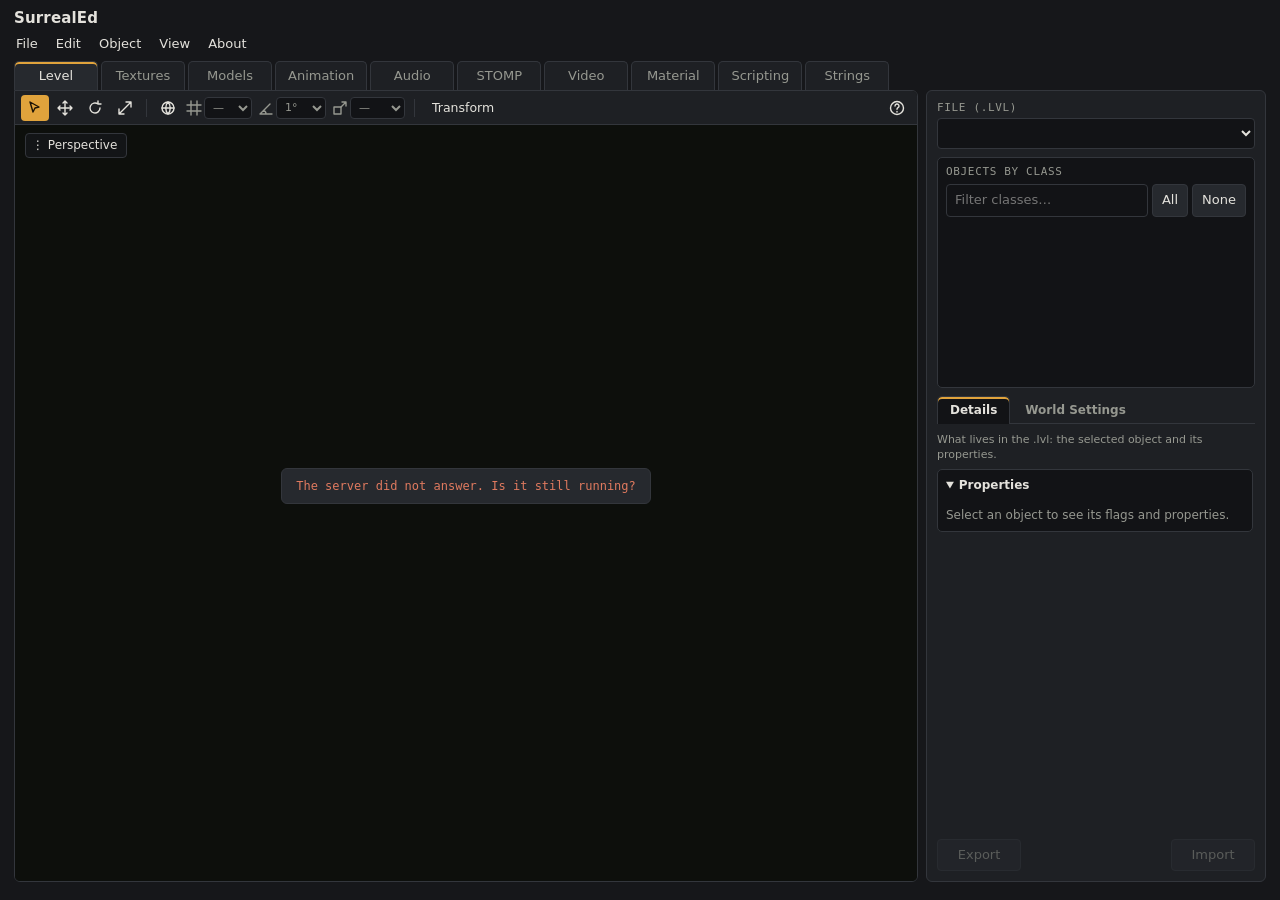
==== commit 9695ccaf: "Add files via upload" ====
--- a/Editor/index.html
+++ b/Editor/index.html
@@ -69,35 +69,42 @@
     <button role="tab" class="Tab" data-tab="Audio" aria-selected="false" data-i18n="TabAudio">Áudio</button>
     <button role="tab" class="Tab" data-tab="STOMP" aria-selected="false">STOMP</button>
     <button role="tab" class="Tab" data-tab="Video" aria-selected="false" data-i18n="TabVideo">Vídeo</button>
+    <button role="tab" class="Tab" data-tab="Material" aria-selected="false" data-i18n="TabMaterial">Material</button>
+    <button role="tab" class="Tab" data-tab="Scripting" aria-selected="false" data-i18n="TabScripting">Scripting</button>
+    <button role="tab" class="Tab" data-tab="Strings" aria-selected="false" data-i18n="TabStrings">Strings</button>
   </nav>
 
   <main id="Workspace">
     <section id="ViewportArea" aria-label="Visor 3D">
       <div id="Viewport"></div>
 
-      <div id="InfoOverlay" class="Overlay">
+      <div id="InfoOverlay" class="Overlay" hidden>
         <div class="InfoFile" id="InfoFile"></div>
         <div class="InfoName" id="InfoName">—</div>
         <dl class="InfoStats" id="InfoStats"></dl>
       </div>
 
-      <div id="GizmoToolbar" class="Overlay" role="toolbar" aria-label="Gizmo">
-        <button class="ToolButton" data-gizmo="select" title="Q"><span data-i18n="GizmoSelect">Select</span> <kbd>Q</kbd></button>
-        <button class="ToolButton" data-gizmo="translate" title="W"><span data-i18n="GizmoMove">Move</span> <kbd>W</kbd></button>
-        <button class="ToolButton" data-gizmo="rotate" title="E"><span data-i18n="GizmoRotate">Rotate</span> <kbd>E</kbd></button>
-        <button class="ToolButton" data-gizmo="scale" title="R"><span data-i18n="GizmoScale">Scale</span> <kbd>R</kbd></button>
+      <div id="ViewHeader" role="toolbar" aria-label="Viewport">
+        <button class="IconButton" data-gizmo="select" data-tip="GizmoSelect" data-key="Q"><svg viewBox="0 0 16 16" aria-hidden="true"><path d="M3 2l9 5-4 1-2 4z"/></svg></button>
+        <button class="IconButton" data-gizmo="translate" data-tip="GizmoMove" data-key="W"><svg viewBox="0 0 16 16" aria-hidden="true"><path d="M8 1v14M1 8h14M8 1l-2 2M8 1l2 2M8 15l-2-2M8 15l2-2M1 8l2-2M1 8l2 2M15 8l-2-2M15 8l-2 2"/></svg></button>
+        <button class="IconButton" data-gizmo="rotate" data-tip="GizmoRotate" data-key="E"><svg viewBox="0 0 16 16" aria-hidden="true"><path d="M13 8a5 5 0 1 1-2-4M11 1v3h3"/></svg></button>
+        <button class="IconButton" data-gizmo="scale" data-tip="GizmoScale" data-key="R"><svg viewBox="0 0 16 16" aria-hidden="true"><path d="M2 14L14 2M9 2h5v5M2 9v5h5"/></svg></button>
         <span class="ToolSep"></span>
-        <button class="ToolButton" id="GizmoSpace" title="`"></button>
-        <label class="ToolSnap" title="Grid"><span>⌗</span><select id="SnapMove"><option value="0">—</option><option value="0.1">0.1</option><option value="0.5">0.5</option><option value="1">1</option><option value="5">5</option></select></label>
-        <label class="ToolSnap" title="Rotation"><span>∠</span><select id="SnapRotate"><option value="1">1°</option><option value="5">5°</option><option value="15">15°</option><option value="45">45°</option><option value="90">90°</option></select></label>
-        <label class="ToolSnap" title="Scale"><span>⤢</span><select id="SnapScale"><option value="0">—</option><option value="0.1">0.1</option><option value="0.25">0.25</option></select></label>
-      </div>
-
-      <div id="RenderOverlay" class="Overlay">
-        <div class="RenderTitle" data-i18n="ViewportRendering">Renderização</div>
-        <label class="Radio"><input type="radio" name="RenderMode" value="Textured" checked> <span data-i18n="RenderTextured">Com textura</span></label>
-        <label class="Radio"><input type="radio" name="RenderMode" value="NoTexture"> <span data-i18n="RenderNoTexture">Sem textura</span></label>
-        <label class="Check"><input type="checkbox" id="RenderWireframe"> <span data-i18n="RenderWireframe">Wireframe</span></label>
+        <button class="IconButton" id="GizmoSpace" data-key="`"><svg viewBox="0 0 16 16" aria-hidden="true"><circle cx="8" cy="8" r="6"/><path d="M2 8h12M8 2c-3 3-3 9 0 12M8 2c3 3 3 9 0 12"/></svg></button>
+        <label class="ToolSnap" data-tip="SnapMoveTip"><svg viewBox="0 0 16 16" aria-hidden="true"><path d="M1 5h14M1 11h14M5 1v14M11 1v14"/></svg><select id="SnapMove"><option value="0">—</option><option value="0.1">0.1</option><option value="0.5">0.5</option><option value="1">1</option><option value="5">5</option></select></label>
+        <label class="ToolSnap" data-tip="SnapRotateTip"><svg viewBox="0 0 16 16" aria-hidden="true"><path d="M2 14h12M2 14L12 4M8 14a6 6 0 0 0-2-4"/></svg><select id="SnapRotate"><option value="1">1°</option><option value="5">5°</option><option value="15">15°</option><option value="45">45°</option><option value="90">90°</option></select></label>
+        <label class="ToolSnap" data-tip="SnapScaleTip"><svg viewBox="0 0 16 16" aria-hidden="true"><rect x="2" y="7" width="7" height="7"/><path d="M9 7l5-5M10 2h4v4"/></svg><select id="SnapScale"><option value="0">—</option><option value="0.1">0.1</option><option value="0.25">0.25</option></select></label>
+        <span class="ToolSep"></span>
+        <button class="HeaderMenu" id="TransformMenuButton" data-i18n="MenuTransform">Transform</button>
+        <span class="HeaderSpacer"></span>
+        <span id="HeaderStats" class="HeaderStats" hidden></span>
+        <button class="IconButton" id="KeysButton" data-tip="KeysTip"><svg viewBox="0 0 16 16" aria-hidden="true"><circle cx="8" cy="8" r="6.5"/><path d="M6 6a2 2 0 1 1 3 1.7c-.7.4-1 .8-1 1.6M8 11.5v.5"/></svg></button>
+      </div>
+      <button id="ViewPill" class="ViewPill"><span aria-hidden="true">⋮</span> <span id="ViewPillText">Perspective</span></button>
+      <div id="ViewDropMenu" class="DropMenu" hidden role="menu"></div>
+
+      <div id="RenderOverlay" class="Overlay" hidden>
+        <div class="RenderTitle"><span data-i18n="DisplayAdvanced">Display Advanced</span><button class="PanelClose" id="RenderOverlayClose" aria-label="Close">×</button></div>
         <label class="Check"><input type="checkbox" id="RenderNormals"> <span data-i18n="RenderNormals">Normais</span></label>
         <label class="Check"><input type="checkbox" id="RenderSky" checked> <span data-i18n="RenderSky">Céu (skybox)</span></label>
         <label class="Check"><input type="checkbox" id="RenderParticles" checked> <span data-i18n="RenderParticles">Efeitos de partículas</span></label>
@@ -119,7 +126,7 @@
         <div id="PerfStats" class="PerfLine"></div>
       </div>
 
-      <div id="KeysOverlay" class="Overlay Keys"><div data-i18n-html="KeysHelp"></div><div id="SpeedLabel"></div></div>
+      <div id="KeysOverlay" class="Overlay Keys" hidden><div data-i18n-html="KeysHelp"></div><div id="SpeedLabel"></div></div>
 
       <pre id="SelectionOverlay" class="Overlay" hidden aria-live="polite"></pre>
 
@@ -173,7 +180,8 @@
 
       <div class="PanelScroll" id="DetailsPane" role="tabpanel" aria-labelledby="TabDetails">
         <p class="PaneNote" data-i18n="PaneDetailsNote">O que está no .lvl: o objeto selecionado e as propriedades dele.</p>
-        <details class="Section" open>
+        <!-- PT: o resumo do objeto já aparece no visor (painel de informação); fica escondido aqui / EN: shown in the viewport overlay -->
+        <details class="Section" open hidden>
           <summary data-i18n="SectionSelection">Objeto selecionado</summary>
           <pre id="SelectionInfo" class="SelectionInfo Empty" data-i18n="SelectionEmpty">Clique num objeto no visor.</pre>
         </details>
@@ -325,26 +333,51 @@
       <aside class="AssetInfo" id="AudioInfo"></aside>
     </section>
 
-    <section id="STOMPPane" class="AssetPane" hidden aria-label="STOMP">
-      <aside class="AssetList">
-        <label class="BlockLabel" for="StompPackage" data-i18n="AssetPackage">Package</label>
-        <select id="StompPackage" class="PackageSelect"></select>
-        <input type="search" id="StompFilter" data-i18n-placeholder="StompFilterPlaceholder" placeholder="Filter: ref or track name…" aria-label="Filter sequences">
-        <div class="AssetCount" id="StompCount"></div>
-        <div id="StompList" class="AssetRows" role="listbox" aria-label="Sequences"></div>
-      </aside>
-      <section class="AssetStage MediaStage StompStage" id="StompStage">
-        <div class="DopeSheet" id="StompSheet"></div>
-        <canvas id="StompMap" class="StompMap"></canvas>
-        <div class="Timeline">
+    <section id="STOMPPane" class="AssetPane StompPane" hidden aria-label="STOMP">
+      <section class="StompMain">
+        <div class="StompPreview" id="StompPreview">
+          <div class="StompPreviewTitle"><b id="StompLevelName"></b><span id="StompSeqName"></span></div>
+          <div class="StompPreviewNote" id="StompPreviewNote" hidden></div>
+          <div class="StompPreviewSubtitle" id="StompTabSubtitle" hidden></div>
+          <p class="StageEmpty" id="StompEmpty" data-i18n="StompEmpty">Pick a level and a sequence on the right.</p>
+        </div>
+        <div class="Timeline StompTransport">
           <button class="ToolButton" id="StompPlay" data-i18n="AnimPlay">Play</button>
           <div class="TimeTrack"><input type="range" id="StompTime" min="0" max="1" step="0.001" value="0" aria-label="Time"></div>
           <span class="TimeLabel" id="StompTimeLabel">0.00 s</span>
           <label class="Check"><input type="checkbox" id="StompSound" checked> <span data-i18n="StompSound">Sound</span></label>
-        </div>
-        <p class="StageEmpty" id="StompEmpty" data-i18n="StompEmpty">Pick a sequence on the left.</p>
-      </section>
-      <aside class="AssetInfo" id="StompInfo"></aside>
+          <label class="Check"><input type="checkbox" id="StompCamera" checked> <span data-i18n="StompSceneCamera">Scene camera</span></label>
+          <button class="ToolButton" id="StompExit" data-i18n="StompExit">Exit</button>
+        </div>
+        <div class="StompEditBar" id="StompEditBar" hidden>
+          <select id="StompAddType" aria-label="Event type"></select>
+          <button class="ToolButton" id="StompAddKey" data-i18n="StompAddKey">+ Key</button>
+          <button class="ToolButton" id="StompKeyPose" data-i18n="StompKeyPose">Key pose (K)</button>
+          <button class="ToolButton" id="StompDuplicate" data-i18n="StompDuplicate">Duplicate</button>
+          <button class="ToolButton" id="StompDelete" data-i18n="StompDelete">Delete</button>
+          <span class="Sep"></span>
+          <button class="ToolButton" id="StompUndo" data-i18n="StompUndo">Undo</button>
+          <button class="ToolButton" id="StompRedo" data-i18n="StompRedo">Redo</button>
+          <span class="StompDirty" id="StompDirty"></span>
+          <button class="ToolButton" id="StompDiscard" data-i18n="StompDiscard">Discard</button>
+          <button class="ToolButton Primary" id="StompSave" data-i18n="StompSave">Save .qdu</button>
+        </div>
+        <div class="DopeSheet" id="StompSheet"></div>
+      </section>
+      <aside class="AssetInfo StompSide">
+        <label class="BlockLabel" for="StompLevel" data-i18n="StompLevelPick">Level (.lvl) — scenario</label>
+        <select id="StompLevel" class="PackageSelect"></select>
+        <label class="BlockLabel" for="StompFilter" data-i18n="StompSequences">Sequences (the level's .qdu)</label>
+        <input type="search" id="StompFilter" data-i18n-placeholder="StompFilterPlaceholder" placeholder="Filter: ref or track name…" aria-label="Filter sequences">
+        <div class="AssetCount" id="StompCount"></div>
+        <div id="StompList" class="AssetRows" role="listbox" aria-label="Sequences"></div>
+        <details class="StompDetails" id="StompDetails"><summary data-i18n="StompDetails">Sequence and key details</summary><div id="StompInfo"></div></details>
+        <div class="SideActions">
+          <button class="Button" id="StompExport" disabled data-i18n="Export">Export</button>
+          <button class="Button" id="StompImport" disabled data-i18n="Import">Import</button>
+          <input type="file" id="StompFile" accept=".json,application/json" hidden>
+        </div>
+      </aside>
     </section>
 
     <section id="VideoPane" class="AssetPane" hidden aria-label="Video">
@@ -359,6 +392,69 @@
         <p class="StageEmpty" id="VideoEmpty" data-i18n="VideoEmpty">Pick a video on the left.</p>
       </section>
       <aside class="AssetInfo" id="VideoInfo"></aside>
+    </section>
+    <section id="MaterialPane" class="AssetPane GraphPane" hidden aria-label="Material">
+      <section class="GraphMain MaterialMain">
+        <div class="MaterialPreview" id="MaterialPreview"><p class="StageEmpty" id="MaterialEmpty" data-i18n="MaterialEmpty">Pick a material on the right.</p></div>
+        <div class="GraphArea" id="MaterialGraph"></div>
+      </section>
+      <aside class="AssetInfo GraphSide">
+        <label class="BlockLabel" for="MaterialPackage" data-i18n="MaterialPackage">Package (.odu / .tdu)</label>
+        <select id="MaterialPackage" class="PackageSelect"></select>
+        <label class="BlockLabel" for="MaterialFilter" data-i18n="MaterialListLabel">Materials</label>
+        <input type="search" id="MaterialFilter" data-i18n-placeholder="MaterialFilterPlaceholder" placeholder="Filter: ref, class, texture, blend…">
+        <div class="AssetCount" id="MaterialCount"></div>
+        <div id="MaterialList" class="AssetRows" role="listbox" aria-label="Materials"></div>
+        <p class="Muted SideNote" data-i18n="MaterialNote">Saving changes the material in its .odu: every level that uses it changes too.</p>
+        <div class="SideActions"><span class="Muted" id="MaterialChanged"></span>
+          <button class="Button" id="MaterialRevert" disabled data-i18n="Revert">Revert</button>
+          <button class="Button Primary" id="MaterialSave" disabled data-i18n="Save">Save</button></div>
+        <div class="SideActions">
+          <button class="Button" id="MaterialExport" disabled data-i18n="Export">Export</button>
+          <button class="Button" id="MaterialImport" disabled data-i18n="Import">Import</button>
+          <input type="file" id="MaterialFile" accept=".json,application/json" hidden></div>
+      </aside>
+    </section>
+
+    <section id="ScriptingPane" class="AssetPane GraphPane" hidden aria-label="Scripting">
+      <section class="GraphMain">
+        <div class="GraphToolbar"><span id="ScriptRoot" class="Muted"></span><span class="HeaderSpacer"></span>
+          <span class="Muted GraphHint" data-i18n="ScriptHint">Drag Links → input to link · click a wire + Delete to unlink · double click a node to centre it</span>
+          <button class="ToolButton" id="ScriptFit" data-i18n="GraphFit">Fit (F)</button></div>
+        <div class="GraphArea" id="ScriptGraph"></div>
+        <datalist id="ScriptMessages"></datalist>
+      </section>
+      <aside class="AssetInfo GraphSide">
+        <label class="BlockLabel" for="ScriptLevel" data-i18n="ScriptLevelPick">Level (.lvl)</label>
+        <select id="ScriptLevel" class="PackageSelect"></select>
+        <label class="BlockLabel" for="ScriptFilter" data-i18n="ScriptListLabel">Entry points</label>
+        <input type="search" id="ScriptFilter" data-i18n-placeholder="ScriptFilterPlaceholder" placeholder="Filter: class or id…">
+        <label class="Check"><input type="checkbox" id="ScriptHidePaths" checked> <span data-i18n="ScriptHidePaths">Hide path nodes (Move Node Object)</span></label>
+        <button class="ToolButton" id="ScriptFromLevel" data-i18n="ScriptFromLevel">Object selected in the Level tab</button>
+        <div class="AssetCount" id="ScriptCount"></div>
+        <div id="ScriptList" class="AssetRows" role="listbox" aria-label="Scripts"></div>
+        <div class="SideActions"><span class="Muted" data-i18n="ScriptSaveNote">Saved into the .lvl</span>
+          <button class="Button Primary" id="ScriptSave" disabled data-i18n="ScriptSave">Save .lvl</button></div>
+      </aside>
+    </section>
+
+    <section id="StringsPane" class="AssetPane StringsPane" hidden aria-label="Strings">
+      <section class="StringsMain">
+        <div class="StringsToolbar">
+          <label class="BlockLabel" for="StringsPackage" data-i18n="StringsLoad">Load</label>
+          <select id="StringsPackage" class="PackageSelect"></select>
+          <input type="search" id="StringsFilter" data-i18n-placeholder="StringsFilterPlaceholder" placeholder="Filter: ref or text…">
+          <span class="AssetCount" id="StringsCount"></span>
+          <span class="HeaderSpacer"></span>
+          <span class="Muted" id="StringsChanged"></span>
+          <button class="Button" id="StringsExport" data-i18n="Export">Export</button>
+          <button class="Button" id="StringsImport" data-i18n="Import">Import</button>
+          <input type="file" id="StringsFile" accept=".tsv,.txt,text/plain" hidden>
+          <button class="Button" id="StringsRevert" disabled data-i18n="Revert">Revert</button>
+          <button class="Button Primary" id="StringsSave" disabled data-i18n="Save">Save</button>
+        </div>
+        <div class="StringsTable" id="StringsTable"></div>
+      </section>
     </section>
   </main>
 
@@ -380,13 +476,22 @@
 <script src="RiotViewport.js"></script>
 <script src="lib/TransformControls.js"></script>
 <script src="RiotShadows.js"></script>
-<script src="RiotStompPlayer.js"></script>
+<script src="RiotScreenOverlay.js"></script>
+  <script src="RiotStompPlayer.js"></script>
 <script src="RiotParticles.js"></script>
 <script src="RiotLevelView.js"></script>
 <script src="RiotGizmo.js"></script>
+<script src="RiotGltfExport.js"></script>
 <script src="RiotAssetTabs.js"></script>
+<script src="RiotAssetPicker.js"></script>
+<script src="RiotStompEdit.js"></script>
 <script src="RiotMediaTabs.js"></script>
 <script src="RiotColorPicker.js"></script>
+<script src="RiotDropMenu.js"></script>
+<script src="RiotNodeGraph.js"></script>
+<script src="RiotMaterialTab.js"></script>
+<script src="RiotScriptTab.js"></script>
+<script src="RiotStringsTab.js"></script>
 <script src="RiotEditor.js"></script>
 </body>
 </html>
--- a/Editor/RiotEditor.css
+++ b/Editor/RiotEditor.css
@@ -50,11 +50,11 @@
 /* área de trabalho */
 #Workspace { display: grid; grid-template-columns: minmax(0, 1fr) 340px; gap: 8px; padding: 0 14px 8px; min-height: 0; }
 #ViewportArea { position: relative; background: #0d0f0c; border: 1px solid var(--Line); border-radius: 0 6px 6px 6px; overflow: hidden; min-height: 0; }
-#Viewport { position: absolute; inset: 0; }
+#Viewport { position: absolute; inset: 34px 0 0 0; }
 #Viewport canvas { display: block; width: 100%; height: 100%; outline: none; }
 
 .Overlay { position: absolute; background: #16171ae6; border: 1px solid var(--Line); border-radius: 6px; padding: 8px 10px; }
-#InfoOverlay { top: 54px; left: 10px; max-width: min(320px, calc(100% - 20px)); pointer-events: none; }
+#InfoOverlay { top: 76px; left: 10px; max-width: min(320px, calc(100% - 20px)); pointer-events: none; }
 .InfoFile { font: 11px var(--FontMono); color: var(--Accent); text-transform: uppercase; letter-spacing: .06em; }
 .InfoName { font-weight: 700; font-size: 18px; line-height: 1.15; margin: 2px 0 4px; overflow-wrap: anywhere; }
 .InfoStats { display: grid; grid-template-columns: auto auto; gap: 1px 10px; margin: 0; font: 11px var(--FontMono); color: var(--Muted); }
@@ -63,7 +63,7 @@
 .RenderTitle { font: 11px var(--FontMono); color: var(--Muted); text-transform: uppercase; letter-spacing: .06em; margin-bottom: 2px; }
 .Keys { right: 10px; bottom: 10px; font: 11px/1.6 var(--FontMono); color: var(--Muted); pointer-events: none; text-align: right; }
 .Keys kbd { font: inherit; color: var(--Text); border: 1px solid var(--Line); border-radius: 3px; padding: 0 4px; }
-#SelectionOverlay { right: 10px; top: 54px; max-width: min(360px, calc(100% - 20px)); margin: 0; font: 11px/1.5 var(--FontMono); white-space: pre-wrap;
+#SelectionOverlay { right: 10px; top: 44px; max-width: min(360px, calc(100% - 20px)); margin: 0; font: 11px/1.5 var(--FontMono); white-space: pre-wrap;
   word-break: break-word; border-color: var(--Accent); }
 #SelectionOverlay[hidden] { display: none; }
 #Loading { position: absolute; inset: 0; display: flex; align-items: center; justify-content: center; pointer-events: none; }
@@ -335,7 +335,7 @@
 .ColorPopupClose { position: absolute; right: 6px; top: 4px; z-index: 2; background: none; border: none; color: var(--Muted); font-size: 18px; cursor: pointer; }
 
 /* PT: reprodução de STOMP na fase / EN: STOMP playback in the level */
-#StompBar { top: 54px; left: 50%; transform: translateX(-50%); width: min(620px, calc(100% - 20px)); display: flex; flex-direction: column; gap: 6px; z-index: 3; }
+#StompBar { top: 44px; left: 50%; transform: translateX(-50%); width: min(620px, calc(100% - 20px)); display: flex; flex-direction: column; gap: 6px; z-index: 3; }
 #StompBar[hidden], #StompSubtitle[hidden] { display: none; }
 .StompBarRow { display: flex; align-items: center; gap: 8px; flex-wrap: wrap; }
 .StompBarRow b { font-size: 12px; max-width: 16ch; overflow: hidden; text-overflow: ellipsis; white-space: nowrap; }
@@ -354,3 +354,197 @@
 .PerfLine { font: 11px var(--FontMono); color: var(--Muted); max-width: 230px; overflow-wrap: anywhere; padding: 1px 0; }
 .PerfLine.Warn { color: #e0a33c; }
 .RenderRange select { width: auto; min-width: 72px; }
+
+/* ---- viewport header / cabeçalho do visor ---- */
+#ViewHeader { position: absolute; top: 0; left: 0; right: 0; height: 34px; display: flex; align-items: center; gap: 2px; padding: 0 6px;
+  background: var(--Surface); border-bottom: 1px solid var(--Line); z-index: 4; overflow-x: auto; overflow-y: hidden; scrollbar-width: none; }
+#ViewHeader .ToolSep { height: 18px; margin: 0 5px; flex: none; }
+.IconButton { flex: none; width: 28px; height: 26px; display: grid; place-items: center; background: none; border: 1px solid transparent; border-radius: 4px;
+  color: var(--Text); cursor: pointer; padding: 0; }
+.IconButton:hover { background: var(--SurfaceRaised); }
+.IconButton[aria-pressed="true"] { background: var(--Accent); color: var(--AccentText); }
+.IconButton svg, .ToolSnap svg { width: 16px; height: 16px; fill: none; stroke: currentColor; stroke-width: 1.4; stroke-linecap: round; stroke-linejoin: round; }
+#ViewHeader .ToolSnap { flex: none; gap: 2px; padding: 0 2px; }
+#ViewHeader .ToolSnap select { border: 1px solid var(--Line); background: var(--Field); height: 22px; }
+.HeaderMenu { flex: none; background: none; border: 1px solid transparent; border-radius: 4px; color: var(--Text); font-size: 12.5px; padding: 3px 9px; cursor: pointer; }
+.HeaderMenu:hover, .HeaderMenu[aria-expanded="true"] { background: var(--SurfaceRaised); border-color: var(--Line); }
+.HeaderSpacer { flex: 1; }
+.HeaderStats { flex: none; font: 11px var(--FontMono); color: var(--Muted); margin-right: 6px; white-space: nowrap; }
+.HeaderStats[hidden] { display: none; }
+.ViewPill { position: absolute; top: 42px; left: 10px; z-index: 3; background: #16171ad9; border: 1px solid var(--Line); border-radius: 4px; color: var(--Text);
+  font-size: 12px; padding: 3px 9px 3px 6px; cursor: pointer; }
+.ViewPill:hover, .ViewPill[aria-expanded="true"] { border-color: var(--Accent); }
+.DropMenu { position: absolute; z-index: 20; min-width: 270px; max-width: calc(100% - 12px); overflow-y: auto; background: var(--Surface); border: 1px solid var(--Line);
+  border-radius: 6px; padding: 4px; box-shadow: 0 8px 24px #0009; }
+.DropMenu[hidden] { display: none; }
+.DropItem { display: grid; grid-template-columns: 18px 1fr auto; align-items: center; gap: 6px; width: 100%; background: none; border: 0; border-radius: 4px;
+  color: var(--Text); font-size: 12.5px; text-align: left; padding: 4px 8px 4px 4px; cursor: pointer; }
+.DropItem:hover:not(:disabled) { background: var(--SurfaceRaised); }
+.DropItem:disabled { color: var(--Muted); cursor: default; opacity: 0.6; }
+.DropKey { font: 11px var(--FontMono); color: var(--Muted); white-space: nowrap; }
+.DropMark { width: 12px; height: 12px; justify-self: center; }
+.DropItem.check .DropMark { border: 1px solid var(--Muted); border-radius: 2px; }
+.DropItem.check[aria-checked="true"] .DropMark { background: var(--Accent); border-color: var(--Accent);
+  box-shadow: inset 0 0 0 2px var(--Surface); }
+.DropItem.radio .DropMark { border: 1px solid var(--Muted); border-radius: 50%; }
+.DropItem.radio[aria-checked="true"] .DropMark { border-color: var(--Accent); background: radial-gradient(var(--Accent) 45%, transparent 50%); }
+.DropSep { height: 1px; background: var(--Line); margin: 4px 6px; }
+#RenderOverlay { left: auto; right: 10px; top: 44px; bottom: auto; max-height: calc(100% - 56px); overflow-y: auto; z-index: 5; }
+#RenderOverlay[hidden], #InfoOverlay[hidden], #KeysOverlay[hidden] { display: none; }
+#RenderOverlay .RenderTitle { display: flex; justify-content: space-between; align-items: center; }
+.PanelClose { background: none; border: 0; color: var(--Muted); font-size: 16px; cursor: pointer; padding: 0 2px; line-height: 1; }
+.PanelClose:hover { color: var(--Text); }
+#ViewportArea.StompMode .ViewPill { display: none; }
+
+/* ---- STOMP tab ---- */
+.StompPane { grid-template-columns: minmax(0, 1fr) 320px; }
+.StompMain { display: grid; grid-template-rows: minmax(220px, 1fr) auto auto minmax(150px, 34%); gap: 0; min-height: 0; background: var(--Field);
+  border: 1px solid var(--Line); border-radius: 6px; overflow: hidden; }
+.StompPreview { position: relative; background: #0d0f0c; min-height: 0; overflow: hidden; }
+.StompPreview #Viewport { inset: 0; }
+.StompPreviewTitle { position: absolute; top: 10px; left: 12px; z-index: 2; display: flex; flex-direction: column; pointer-events: none;
+  text-shadow: 0 1px 3px #000; }
+.StompPreviewTitle b { font-size: 15px; }
+.StompPreviewTitle span { font: 11px var(--FontMono); color: var(--Muted); }
+.StompPreviewNote { position: absolute; top: 10px; right: 12px; z-index: 2; font-size: 12px; color: var(--Muted); background: #16171ad9;
+  border: 1px solid var(--Line); border-radius: 4px; padding: 3px 8px; }
+.StompPreviewSubtitle { position: absolute; left: 50%; bottom: 18px; transform: translateX(-50%); z-index: 2; max-width: calc(100% - 40px); padding: 6px 14px;
+  background: #000000b3; border-radius: 4px; font-size: 15px; text-align: center; }
+.StompPreviewNote[hidden], .StompPreviewSubtitle[hidden] { display: none; }
+.StompPreview .StageEmpty { position: absolute; inset: 0; display: grid; place-items: center; margin: 0; z-index: 1; }
+.StompTransport { position: static; border-radius: 0; border-left: 0; border-right: 0; border-top: 1px solid var(--Line); border-bottom: 1px solid var(--Line); background: var(--Surface); }
+.StompMain .DopeSheet { position: static; height: auto; overflow: auto; border: 0; }
+.StompSide { gap: 6px; }
+.StompSide #StompList { flex: 1; min-height: 120px; }
+.StompDetails summary { cursor: pointer; font-size: 12px; color: var(--Muted); padding: 4px 0; }
+.StompDetails[open] { max-height: 40vh; overflow: auto; }
+.SideActions { display: flex; justify-content: space-between; gap: 8px; padding-top: 6px; border-top: 1px solid var(--Line); }
+@media (max-width: 1100px) { .StompPane { grid-template-columns: minmax(0, 1fr); } .StompMain { min-height: 70vh; } }
+.StompPreview .StageEmpty[hidden] { display: none; }
+
+/* ---- node graph / editor de nós ---- */
+.GraphPane { grid-template-columns: minmax(0, 1fr) 320px; }
+.GraphMain { display: flex; flex-direction: column; min-height: 0; background: var(--Field); border: 1px solid var(--Line); border-radius: 6px; overflow: hidden; }
+.GraphArea { position: relative; flex: 1; min-height: 200px; }
+.GraphToolbar { display: flex; align-items: center; gap: 8px; padding: 5px 8px; border-bottom: 1px solid var(--Line); background: var(--Surface); font-size: 12px; }
+.GraphHint { font-size: 11px; }
+.GraphSide #MaterialList, .GraphSide #ScriptList { flex: 1; min-height: 120px; }
+.SideNote { font-size: 11px; margin: 0; }
+.NodeGraph { position: relative; overflow: hidden; outline: none; cursor: grab;
+  background-color: #141518; background-image: radial-gradient(#2a2d32 1px, transparent 1px); background-size: 22px 22px; }
+.NodeSurface { position: absolute; left: 0; top: 0; transform-origin: 0 0; }
+.NodeWires { position: absolute; left: 0; top: 0; width: 1px; height: 1px; overflow: visible; pointer-events: none; }
+.Wire { fill: none; stroke: #9aa093; stroke-width: 2; }
+.Wire.Dashed { stroke-dasharray: 6 5; stroke: #6c706a; }
+.Wire.Selected { stroke: var(--Accent); stroke-width: 3; }
+.Wire.Preview { stroke: var(--Accent); stroke-dasharray: 4 4; }
+.WireHit { fill: none; stroke: transparent; stroke-width: 12; pointer-events: stroke; cursor: pointer; }
+.WireLabel { font: 10px var(--FontMono); fill: #c9c6bd; paint-order: stroke; stroke: #141518; stroke-width: 3px; pointer-events: none; }
+.Node { position: absolute; width: 220px; background: var(--Surface); border: 1px solid #44484f; border-radius: 6px; box-shadow: 0 4px 14px #0008;
+  font-size: 12px; cursor: default; }
+.Node.Selected { border-color: var(--Accent); }
+.Node.Root { box-shadow: 0 0 0 2px #e0a33c55, 0 4px 14px #0008; }
+.Node.Muted { opacity: 0.6; }
+.NodeHead { padding: 4px 8px; border-radius: 5px 5px 0 0; cursor: move; display: flex; flex-direction: column; background: #33363c; }
+.NodeHead b { font-size: 12px; overflow: hidden; text-overflow: ellipsis; white-space: nowrap; }
+.NodeHead small { font: 10px var(--FontMono); color: #cfccc4b0; overflow: hidden; text-overflow: ellipsis; white-space: nowrap; }
+.NodeThumb { display: block; width: calc(100% - 12px); margin: 6px; height: auto; border-radius: 3px;
+  background: repeating-conic-gradient(#2a2c30 0 25%, #1c1d20 0 50%) 0 0 / 12px 12px; }
+.NodeBody { padding: 4px 0 6px; display: flex; flex-direction: column; gap: 2px; }
+.NodePort { position: relative; display: flex; align-items: center; gap: 6px; padding: 1px 10px; color: var(--Muted); font-size: 11px; }
+.NodePort.Out { justify-content: flex-end; }
+.NodePort i { position: absolute; top: 50%; width: 10px; height: 10px; margin-top: -5px; border-radius: 50%; background: #c9c46a; border: 2px solid #141518; cursor: crosshair; }
+.NodePort.In i { left: -6px; background: #7fb2e5; }
+.NodePort.Out i { right: -6px; }
+.NodeRow { margin: 0 8px; }
+.NodeRow input:not([type=checkbox]), .NodeRow select { width: 100%; min-width: 0; font-size: 11px; padding: 2px 4px; background: var(--Field); border: 1px solid var(--Line); border-radius: 3px; color: var(--Text); }
+.ScriptRow { display: grid; grid-template-columns: minmax(52px, 46%) minmax(0, 1fr); align-items: center; gap: 4px; font-size: 11px; }
+.ScriptRow.Edited input, .MaterialParam.Edited input, .MaterialParam.Edited select { border-color: var(--Accent); }
+.ScriptProp { font: 10px var(--FontMono); color: var(--Muted); white-space: nowrap; overflow: hidden; text-overflow: ellipsis; }
+.ScriptRow.Out .ScriptProp { color: #c9c46a; }
+.ScriptRow.In .ScriptProp { color: #7fb2e5; }
+.ScriptFixed { font-size: 10.5px; color: var(--Muted); }
+.ScriptMore { background: none; border: 0; color: var(--Muted); font-size: 11px; text-align: left; padding: 1px 0; cursor: pointer; }
+.ScriptMore:hover { color: var(--Text); }
+.MaterialMain { display: grid; grid-template-rows: minmax(160px, 36%) minmax(0, 1fr); }
+.MaterialPreview { position: relative; border-bottom: 1px solid var(--Line); min-height: 0; }
+.MaterialPreview canvas { display: block; width: 100%; height: 100%; }
+.MaterialPreview .StageEmpty { position: absolute; inset: 0; display: grid; place-items: center; margin: 0; }
+.MaterialPreview .StageEmpty[hidden] { display: none; }
+.MaterialParam { display: grid; grid-template-columns: 1fr 112px; align-items: center; gap: 6px; font-size: 11px; }
+.MaterialParamName { overflow: hidden; text-overflow: ellipsis; white-space: nowrap; }
+.MaterialParamName.Unknown { color: var(--Muted); }
+.MaterialParam input[type=color] { height: 20px; padding: 0 2px; }
+.MaterialSummary { font-size: 11px; color: var(--Muted); }
+.Button.Primary:not(:disabled) { background: var(--Accent); color: var(--AccentText); border-color: var(--Accent); }
+.Button:disabled { opacity: 0.5; cursor: default; }
+/* ---- strings ---- */
+.StringsPane { grid-template-columns: minmax(0, 1fr); }
+.StringsMain { display: flex; flex-direction: column; min-height: 0; background: var(--Surface); border: 1px solid var(--Line); border-radius: 6px; overflow: hidden; }
+.StringsToolbar { display: flex; align-items: center; gap: 8px; padding: 8px 10px; border-bottom: 1px solid var(--Line); flex-wrap: wrap; }
+.StringsToolbar .BlockLabel { margin: 0; }
+.StringsToolbar select { width: auto; max-width: 280px; }
+.StringsToolbar input[type=search] { width: 240px; }
+.StringsTable { flex: 1; overflow: auto; padding: 6px 10px; display: flex; flex-direction: column; gap: 3px; }
+.StringRow { display: grid; grid-template-columns: 90px minmax(0, 1fr); gap: 8px; align-items: start; }
+.StringRef { font: 11px var(--FontMono); color: var(--Muted); padding-top: 5px; }
+.StringRow textarea { width: 100%; resize: vertical; font: 13px var(--FontUI); background: var(--Field); color: var(--Text); border: 1px solid var(--Line); border-radius: 4px; padding: 3px 6px; }
+.StringRow.Edited textarea { border-color: var(--Accent); }
+@media (max-width: 1100px) { .GraphPane { grid-template-columns: minmax(0, 1fr); } .GraphMain { min-height: 70vh; } }
+
+/* PT: edição STOMP / EN: STOMP editing */
+.StompEditBar { display: flex; align-items: center; gap: 6px; padding: 4px 8px; border-top: 1px solid var(--Line); border-bottom: 1px solid var(--Line); background: var(--Surface); flex-wrap: wrap; }
+.StompEditBar[hidden] { display: none; }
+.StompEditBar select { max-width: 170px; }
+.StompEditBar .Sep { width: 1px; align-self: stretch; background: var(--Line); margin: 0 4px; }
+.StompEditBar .StompDirty { margin-left: auto; font-size: 12px; color: var(--Accent); }
+.ToolButton.Primary:not(:disabled) { background: var(--Accent); color: var(--AccentText); border-color: var(--Accent); }
+.DopeLane i { touch-action: none; }
+.StompForm { display: grid; grid-template-columns: auto minmax(0, 1fr); gap: 4px 8px; align-items: center; font-size: 12px; margin: 6px 0; }
+.StompForm > span { color: var(--Muted); }
+.StompForm > b { font-weight: 500; font-family: var(--FontMono); text-align: right; overflow-wrap: anywhere; }
+.StompCells { display: flex; gap: 4px; min-width: 0; }
+.StompCells .StompInput { flex: 1 1 0; min-width: 0; }
+.StompInput { width: 100%; min-width: 0; box-sizing: border-box; font: 12px var(--FontMono); }
+.StompRaw summary { cursor: pointer; font-size: 12px; color: var(--Muted); margin-top: 4px; }
+.StompMain .StompPreview { grid-row: 1; } .StompMain .StompTransport { grid-row: 2; } .StompMain .StompEditBar { grid-row: 3; } .StompMain .DopeSheet { grid-row: 4; }
+.PropHeader .PropScriptButton { margin-top: 6px; font: 12px var(--FontUI); }
+.PropFilter select { flex: 1; min-width: 0; }
+
+/* PT: grupos que abrem/fecham e seções Modelo/Materiais (estilo Unreal) / EN: collapsible groups, model/material sections */
+details.PropGroup { margin-top: 8px; }
+details.PropGroup > summary.PropGroupTitle { cursor: pointer; list-style: none; display: flex; align-items: center; gap: 6px; user-select: none; }
+details.PropGroup > summary.PropGroupTitle::-webkit-details-marker { display: none; }
+details.PropGroup > summary.PropGroupTitle::before { content: '▸'; display: inline-block; width: 10px; transition: transform 0.12s; color: var(--Muted); }
+details.PropGroup[open] > summary.PropGroupTitle::before { transform: rotate(90deg); }
+.AssetRowEdit { display: flex; gap: 8px; align-items: flex-start; padding: 6px; border-radius: 4px; background: #00000022; margin: 4px 0; }
+.AssetRowEdit.Edited { outline: 1px solid var(--Accent); }
+.AssetThumb { width: 48px; height: 48px; flex: none; border-radius: 3px; background: #0006 center / cover; object-fit: contain; border: 1px solid var(--Line); }
+.AssetThumb.Large { width: 72px; height: 72px; }
+.AssetThumb.Missing { opacity: 0.3; }
+.AssetRowColumn { display: flex; flex-direction: column; gap: 4px; min-width: 0; flex: 1; }
+.AssetRowColumn small { color: var(--Muted); font: 11px var(--FontMono); overflow-wrap: anywhere; }
+.AssetField { text-align: left; font: 12px var(--FontMono); padding: 4px 6px; background: var(--Surface); color: var(--Text); border: 1px solid var(--Line); border-radius: 3px; cursor: pointer; overflow: hidden; text-overflow: ellipsis; white-space: nowrap; }
+.AssetField:hover { border-color: var(--Accent); }
+.AssetButtons { display: flex; gap: 4px; align-items: center; }
+.AssetButtons .AssetSlot { flex: 1; font-size: 11px; color: var(--Muted); }
+.AssetButtons .ToolButton { padding: 2px 8px; }
+.AssetPicker { position: fixed; z-index: 1000; width: 330px; max-height: 410px; display: flex; flex-direction: column; gap: 6px; padding: 8px; background: var(--Panel, #1c1e22); border: 1px solid var(--Line); border-radius: 6px; box-shadow: 0 8px 28px #000a; }
+.AssetPicker select, .AssetPicker input { width: 100%; box-sizing: border-box; }
+.AssetPickerCount { font: 11px var(--FontMono); color: var(--Muted); }
+.AssetPickerList { overflow-y: auto; flex: 1; min-height: 120px; display: flex; flex-direction: column; gap: 2px; }
+.AssetPickerRow { display: flex; gap: 8px; align-items: center; text-align: left; padding: 4px; border: 1px solid transparent; border-radius: 4px; background: none; color: inherit; cursor: pointer; }
+.AssetPickerRow:hover, .AssetPickerRow:focus-visible { border-color: var(--Line); background: #ffffff08; }
+.AssetPickerRow.Current { border-color: var(--Accent); }
+.AssetPickerThumb { width: 40px; height: 40px; flex: none; border-radius: 3px; background: #0006; object-fit: contain; }
+.AssetPickerText { display: flex; flex-direction: column; min-width: 0; }
+.AssetPickerText b { font: 600 12px var(--FontMono); }
+.AssetPickerText small { font-size: 11px; color: var(--Muted); overflow: hidden; text-overflow: ellipsis; white-space: nowrap; }
+
+.PropSounds { display: flex; flex-wrap: wrap; gap: 4px; margin-top: 6px; }
+.PropSoundButton { font: 11px var(--FontMono); }
+.PropSoundButton.On, .PropScriptButton.On { border-color: var(--Accent); color: var(--Accent); }
+.ScriptPlay { color: var(--Accent); }
+
+/* PT: títulos/flashes da TTB por cima do visor / EN: TTB on-screen overlay */
+.ScreenOverlay { position: absolute; left: 0; top: 0; width: 100%; height: 100%; pointer-events: none; z-index: 4; }
